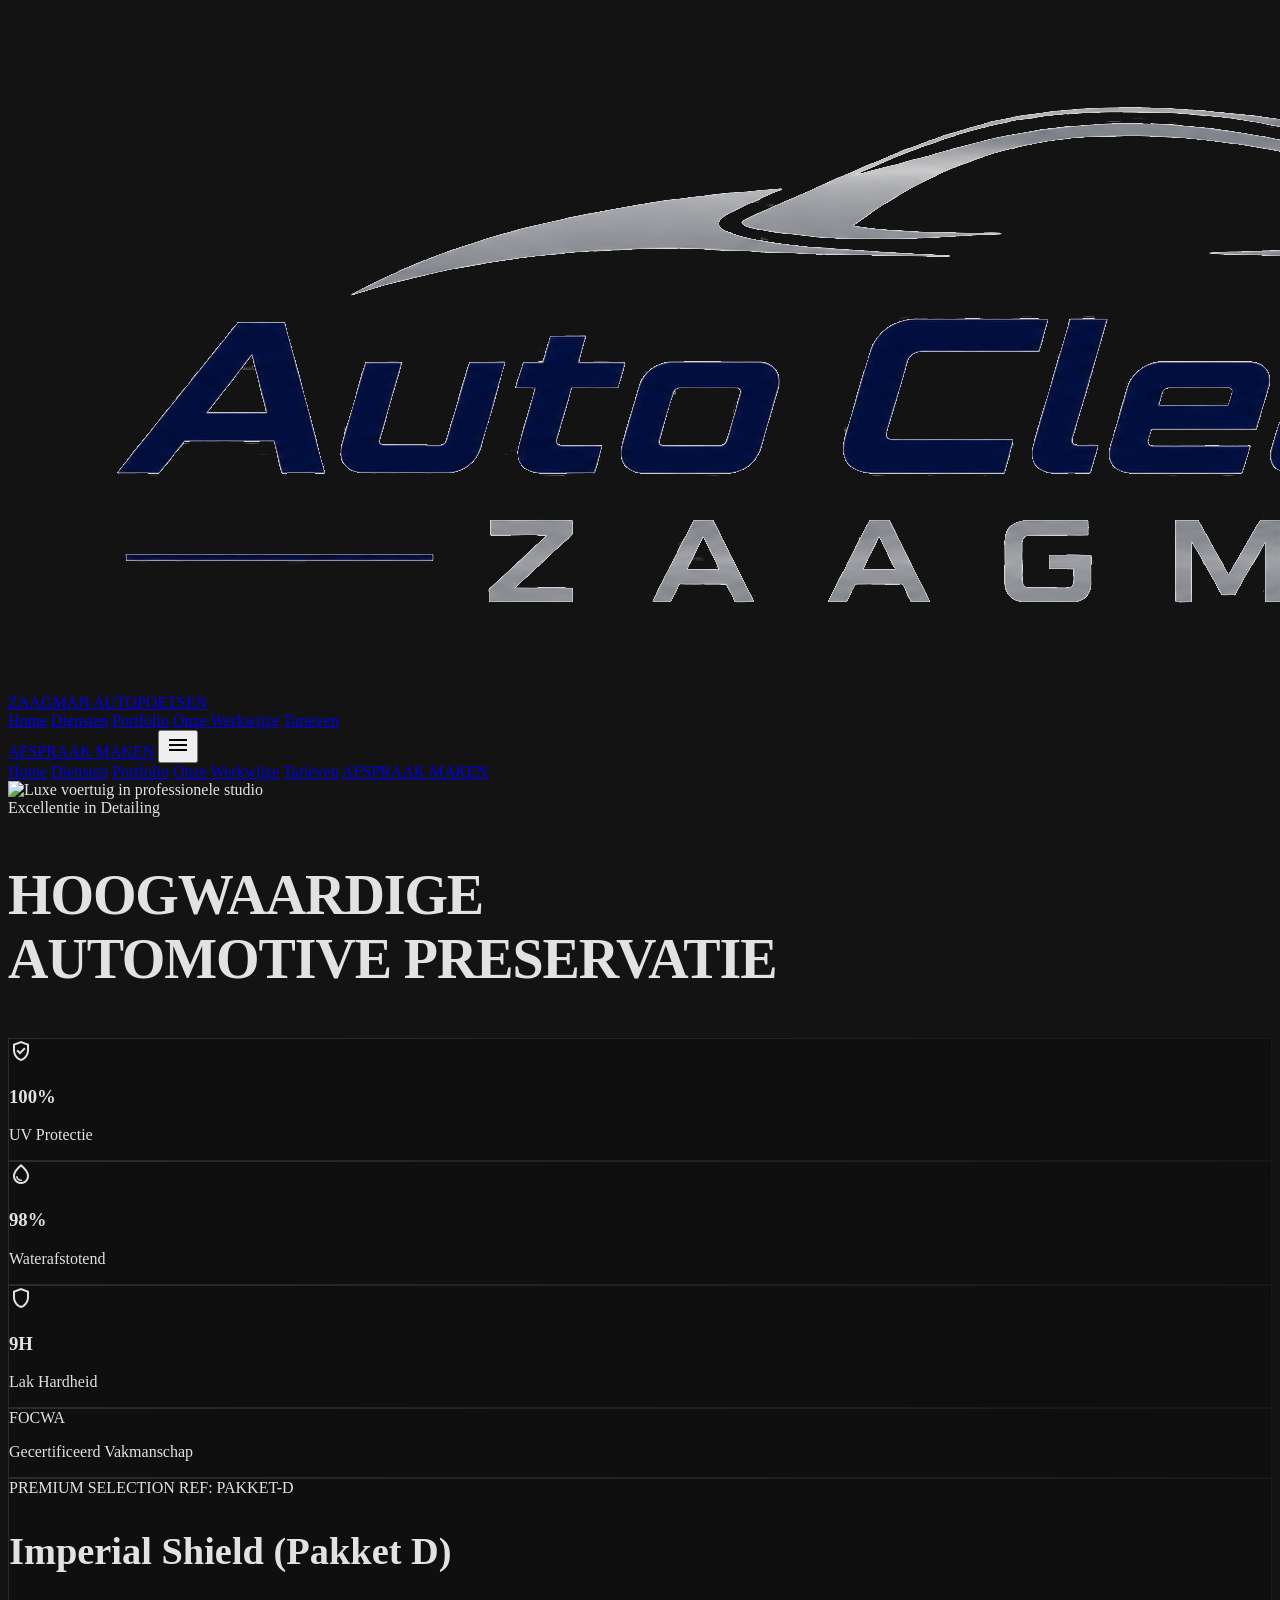
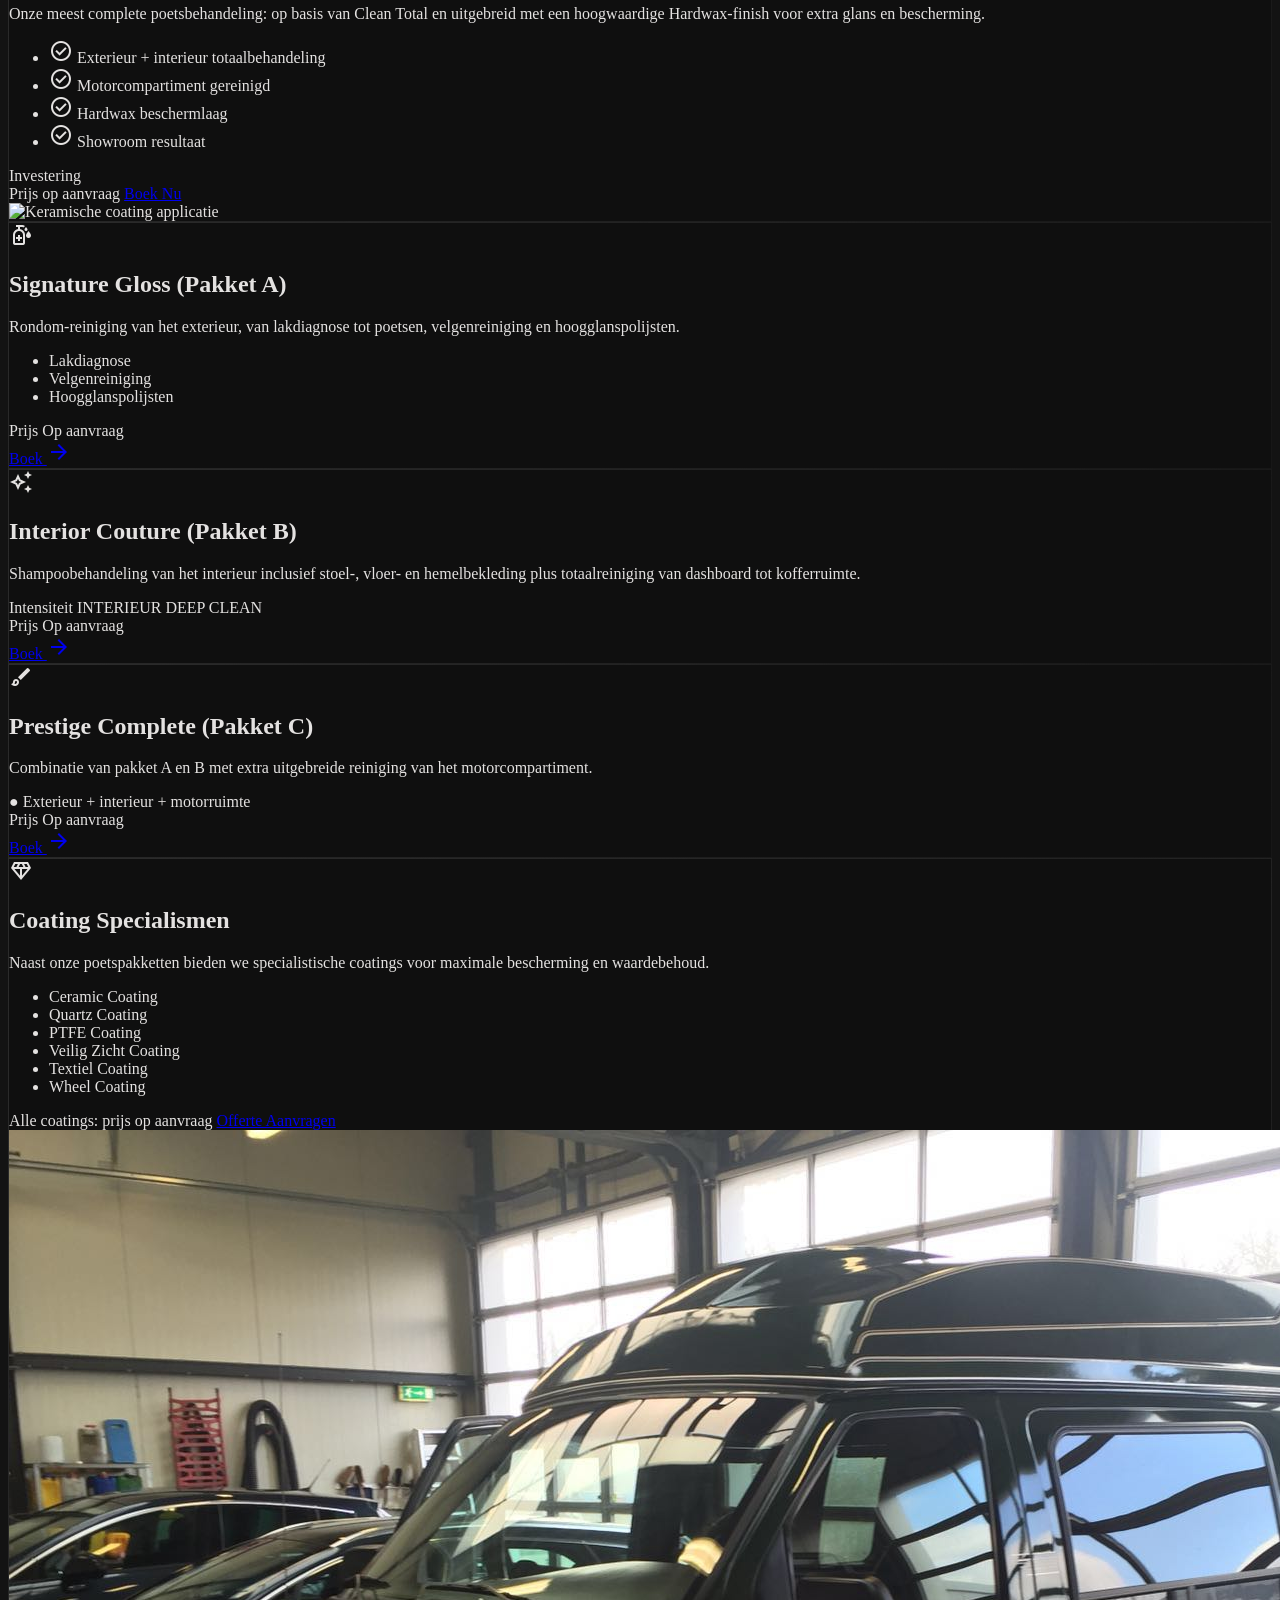
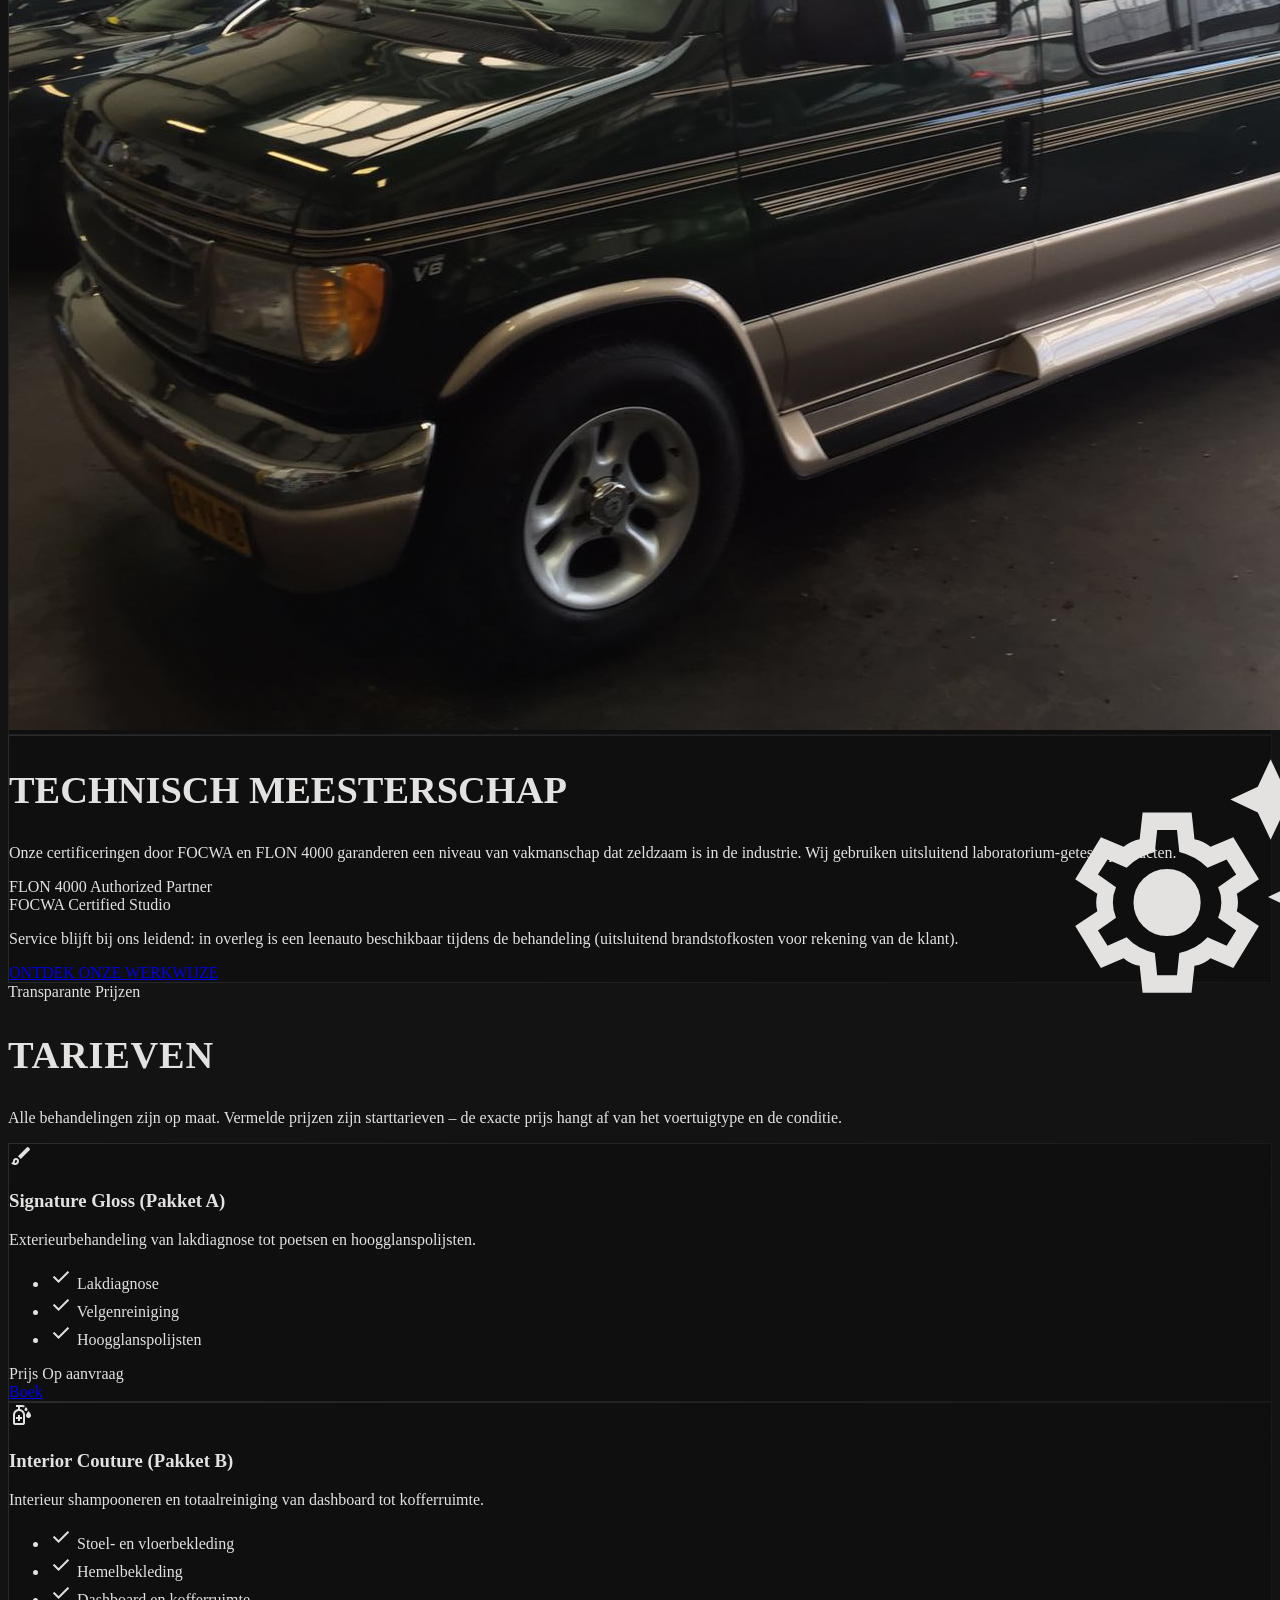
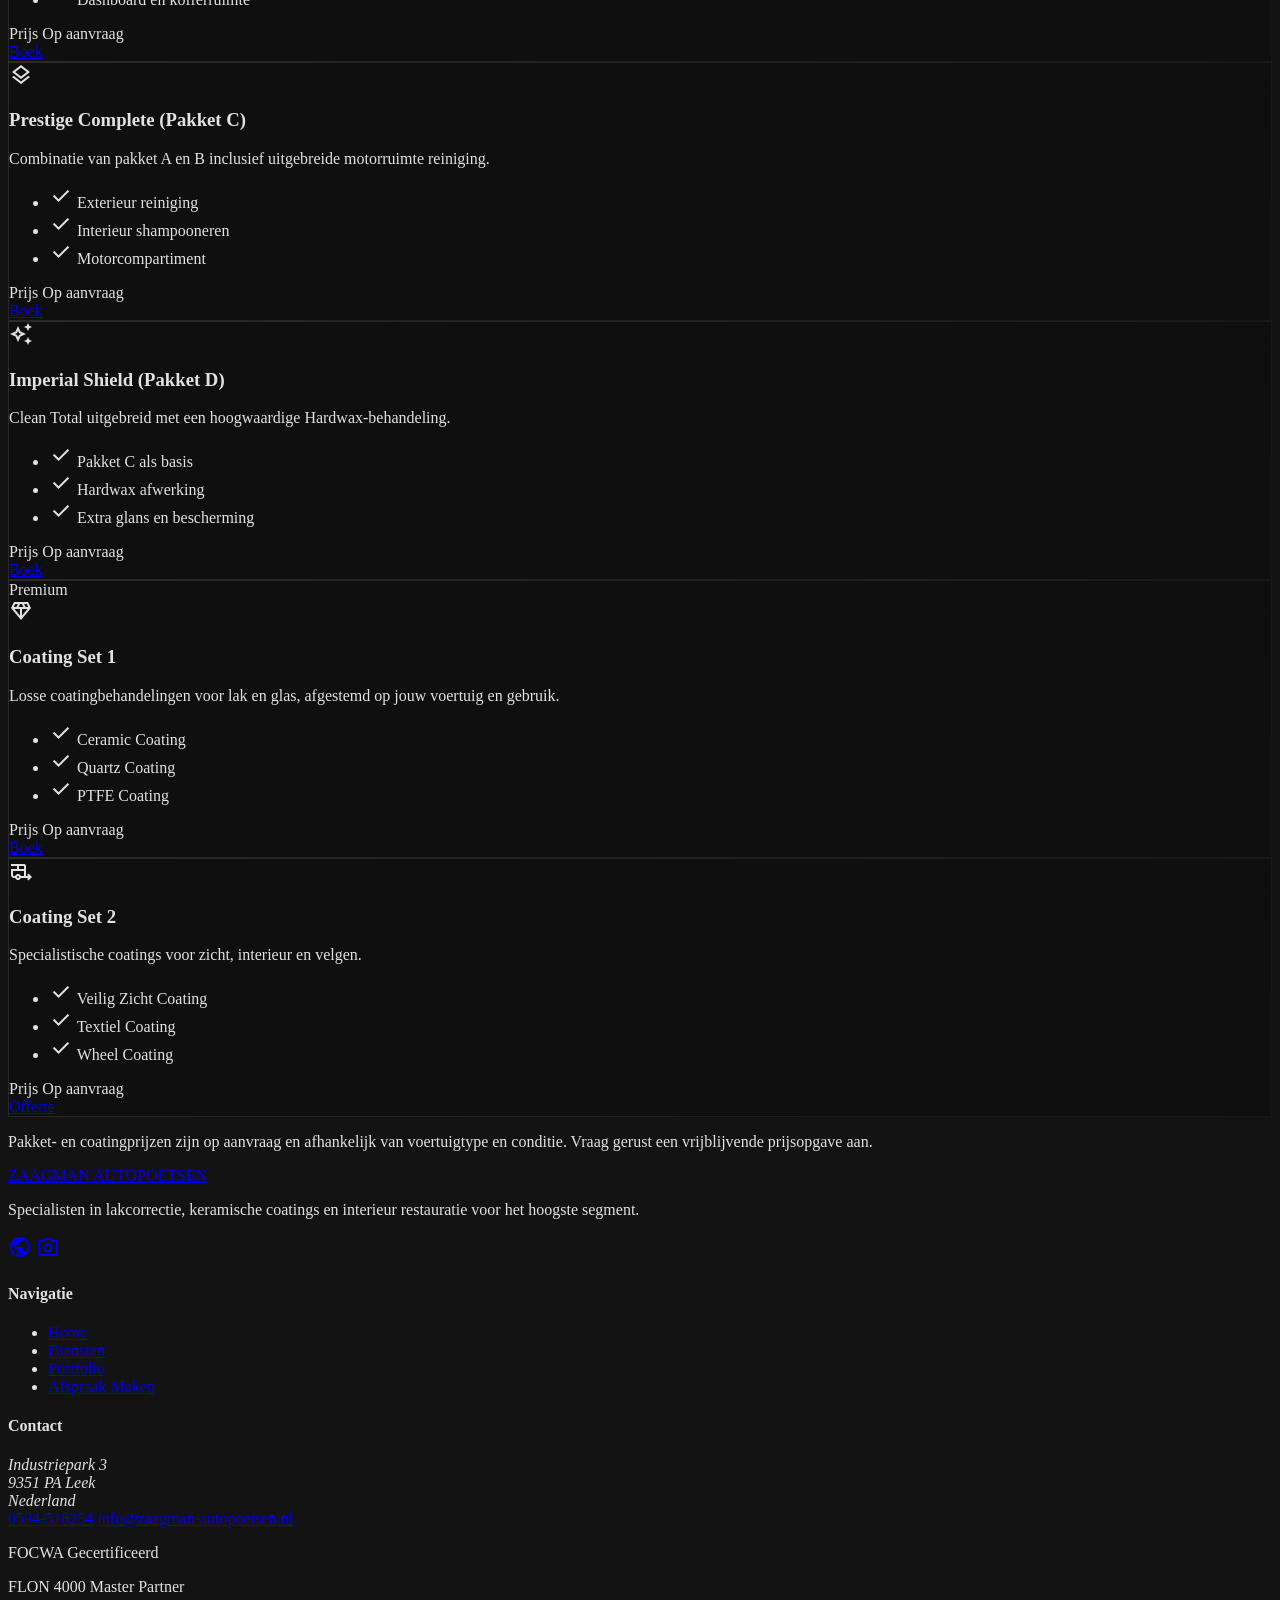
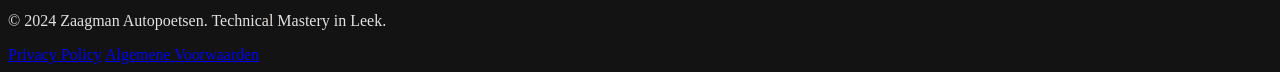
==== diensten.html @ abc05dcb "Initial website build for Zaagman Autopoetsen. Adds the multi-page static site with updated branding" ====
<!DOCTYPE html>
<html class="dark" lang="nl">
<head>
  <meta charset="utf-8">
  <meta name="viewport" content="width=device-width, initial-scale=1.0">
  <title>Diensten | Zaagman Autopoetsen</title>
  <meta name="description" content="Keramische coatings, dieptereiniging, spotrepair en meer. Professionele autoverzorging door Zaagman Autopoetsen in Leek – FOCWA gecertificeerd.">
  <script src="https://cdn.tailwindcss.com?plugins=forms,container-queries"></script>
  <link href="https://fonts.googleapis.com/css2?family=Inter:wght@400;500;600&family=Space+Grotesk:wght@400;500;600;700;900&display=swap" rel="stylesheet">
  <link href="https://fonts.googleapis.com/css2?family=Material+Symbols+Outlined:wght,FILL@100..700,0..1&display=swap" rel="stylesheet">
  <script>
    tailwind.config = {
      darkMode: 'class',
      theme: {
        extend: {
          colors: {
            'surface': '#131313', 'surface-container': '#1f2020', 'surface-container-low': '#1b1c1c',
            'surface-container-high': '#2a2a2a', 'surface-container-highest': '#353535',
            'surface-container-lowest': '#0e0e0e', 'on-surface': '#e4e2e1',
            'on-surface-variant': '#c1c6d7', 'primary': '#adc7ff', 'on-primary': '#002e68',
            'primary-container': '#4a8eff', 'on-primary-container': '#00285b',
            'secondary-container': '#4a4949', 'background': '#131313', 'on-background': '#e4e2e1',
          },
          spacing: { 'section-gap': '128px', 'gutter': '32px', 'margin-edge': '64px', 'container-max': '1440px' },
          borderRadius: { 'DEFAULT': '0.125rem', 'lg': '0.25rem', 'xl': '0.5rem', 'full': '0.75rem' },
        },
      },
    };
  </script>
  <style>
    body { background-color: #131313; color: #e4e2e1; overflow-x: hidden; }
    .glass-card {
      background: rgba(14,14,14,0.6); backdrop-filter: blur(20px);
      border: 1px solid transparent;
      border-image: linear-gradient(135deg, rgba(255,255,255,0.12) 0%, rgba(255,255,255,0.03) 100%) 1;
    }
    .glass-card:hover { background: rgba(20,20,20,0.75); box-shadow: 0 0 25px rgba(173,199,255,0.08); transition: all 0.3s; }
    .reveal { opacity: 0; transform: translateY(28px); transition: opacity 0.7s ease, transform 0.7s ease; }
    .reveal.visible { opacity: 1; transform: translateY(0); }
    .reveal.d1 { transition-delay: 0.12s; } .reveal.d2 { transition-delay: 0.24s; }
    .btn { transition: all 0.25s cubic-bezier(0.4,0,0.2,1); display: inline-block; }
    .btn:hover { transform: scale(1.04); } .btn:active { transform: scale(0.97); }
    .site-nav { transition: background 0.3s ease; }
    .site-nav.scrolled { background: rgba(5,5,5,0.85) !important; }
  </style>
</head>
<body class="font-['Inter']">

<!-- NAVIGATION -->
<nav class="site-nav fixed top-0 w-full z-50 bg-zinc-950/60 backdrop-blur-lg border-b border-white/10">
  <div class="flex justify-between items-center h-20 px-6 md:px-16 w-full max-w-[1440px] mx-auto">
    <a href="index.html" class="flex items-center gap-3">
      <img src="images/zaagman_logo_transparant_schoon.png" alt="Zaagman Autopoetsen" class="h-14 md:h-16 w-auto">
      <span class="font-['Space_Grotesk'] font-black text-base tracking-tighter text-zinc-100 hidden lg:block">ZAAGMAN AUTOPOETSEN</span>
    </a>
    <div class="hidden md:flex gap-8 items-center">
      <a href="index.html" class="font-['Space_Grotesk'] uppercase tracking-widest text-sm font-medium text-zinc-400 hover:text-zinc-100 transition-colors">Home</a>
      <a href="diensten.html" class="font-['Space_Grotesk'] uppercase tracking-widest text-sm font-bold text-blue-400 border-b-2 border-blue-400 pb-1">Diensten</a>
      <a href="portfolio.html" class="font-['Space_Grotesk'] uppercase tracking-widest text-sm font-medium text-zinc-400 hover:text-zinc-100 transition-colors">Portfolio</a>
      <a href="index.html#werkwijze" class="font-['Space_Grotesk'] uppercase tracking-widest text-sm font-medium text-zinc-400 hover:text-zinc-100 transition-colors">Onze Werkwijze</a>
      <a href="#tarieven" class="font-['Space_Grotesk'] uppercase tracking-widest text-sm font-medium text-zinc-400 hover:text-zinc-100 transition-colors">Tarieven</a>
    </div>
    <div class="flex items-center gap-3">
      <a href="reserveren.html" class="hidden md:inline-block bg-primary text-on-primary px-6 py-2.5 font-['Space_Grotesk'] text-xs uppercase tracking-widest btn">AFSPRAAK MAKEN</a>
      <button id="mobile-menu-btn" class="md:hidden text-zinc-100 p-2" aria-label="Menu">
        <span class="material-symbols-outlined text-2xl">menu</span>
      </button>
    </div>
  </div>
  <div id="mobile-menu" class="hidden md:hidden bg-zinc-950 border-t border-white/10">
    <div class="flex flex-col px-8 py-8 gap-5">
      <a href="index.html" class="font-['Space_Grotesk'] uppercase tracking-widest text-sm text-zinc-400">Home</a>
      <a href="diensten.html" class="font-['Space_Grotesk'] uppercase tracking-widest text-sm font-bold text-blue-400">Diensten</a>
      <a href="portfolio.html" class="font-['Space_Grotesk'] uppercase tracking-widest text-sm text-zinc-400">Portfolio</a>
      <a href="index.html#werkwijze" class="font-['Space_Grotesk'] uppercase tracking-widest text-sm text-zinc-400">Onze Werkwijze</a>
      <a href="#tarieven" class="font-['Space_Grotesk'] uppercase tracking-widest text-sm text-zinc-400">Tarieven</a>
      <a href="reserveren.html" class="bg-primary text-on-primary py-3 font-['Space_Grotesk'] text-xs uppercase tracking-widest text-center mt-2">AFSPRAAK MAKEN</a>
    </div>
  </div>
</nav>

<main class="pt-28">

  <!-- HERO BANNER -->
  <section class="max-w-[1440px] mx-auto px-6 md:px-margin-edge mb-section-gap">
    <div class="relative h-[520px] w-full overflow-hidden rounded-lg reveal">
      <img src="https://lh3.googleusercontent.com/aida-public/[base64]"
           alt="Luxe voertuig in professionele studio" class="w-full h-full object-cover brightness-50">
      <div class="absolute inset-0 flex flex-col justify-end p-10 md:p-16 bg-gradient-to-t from-surface to-transparent">
        <span class="font-['Space_Grotesk'] text-primary text-xs uppercase tracking-widest mb-4 block">Excellentie in Detailing</span>
        <h1 class="font-['Space_Grotesk'] font-black text-white uppercase" style="font-size:clamp(2rem,5vw,3.5rem);letter-spacing:-0.02em;">HOOGWAARDIGE<br>AUTOMOTIVE PRESERVATIE</h1>
      </div>
    </div>
  </section>

  <!-- METRICS -->
  <section class="max-w-[1440px] mx-auto px-6 md:px-margin-edge mb-section-gap">
    <div class="grid grid-cols-2 md:grid-cols-4 gap-6">
      <div class="glass-card p-8 rounded-lg flex flex-col items-center text-center reveal">
        <span class="material-symbols-outlined text-primary text-4xl mb-4">verified_user</span>
        <h3 class="font-['Space_Grotesk'] font-black text-3xl text-primary mb-1">100%</h3>
        <p class="font-['Inter'] text-sm text-on-surface-variant">UV Protectie</p>
      </div>
      <div class="glass-card p-8 rounded-lg flex flex-col items-center text-center reveal d1">
        <span class="material-symbols-outlined text-primary text-4xl mb-4">water_drop</span>
        <h3 class="font-['Space_Grotesk'] font-black text-3xl text-primary mb-1">98%</h3>
        <p class="font-['Inter'] text-sm text-on-surface-variant">Waterafstotend</p>
      </div>
      <div class="glass-card p-8 rounded-lg flex flex-col items-center text-center reveal d1">
        <span class="material-symbols-outlined text-primary text-4xl mb-4">shield</span>
        <h3 class="font-['Space_Grotesk'] font-black text-3xl text-primary mb-1">9H</h3>
        <p class="font-['Inter'] text-sm text-on-surface-variant">Lak Hardheid</p>
      </div>
      <div class="glass-card p-8 rounded-lg flex flex-col items-center text-center reveal d2">
        <div class="text-3xl font-['Space_Grotesk'] font-black text-zinc-100 mb-4">FOCWA</div>
        <p class="font-['Inter'] text-sm text-on-surface-variant">Gecertificeerd Vakmanschap</p>
      </div>
    </div>
  </section>

  <!-- SERVICES GRID -->
  <section class="max-w-[1440px] mx-auto px-6 md:px-margin-edge space-y-6 mb-section-gap">
    <!-- Pakket D (featured) -->
    <div class="glass-card rounded-lg p-8 md:p-12 hover:shadow-[0_0_25px_rgba(173,199,255,0.1)] transition-all duration-500 reveal">
      <div class="flex flex-col lg:flex-row justify-between gap-10">
        <div class="flex-1">
          <div class="flex items-center gap-4 mb-6 flex-wrap">
            <span class="font-['Space_Grotesk'] text-xs bg-primary/20 text-primary px-3 py-1 rounded">PREMIUM SELECTION</span>
            <span class="font-['Space_Grotesk'] text-xs text-zinc-500">REF: PAKKET-D</span>
          </div>
          <h2 class="font-['Space_Grotesk'] font-black text-white mb-4" style="font-size:clamp(1.8rem,3vw,3rem);">Imperial Shield (Pakket D)</h2>
          <p class="font-['Inter'] text-lg text-on-surface-variant mb-8 max-w-lg leading-relaxed">Onze meest complete poetsbehandeling: op basis van Clean Total en uitgebreid met een hoogwaardige Hardwax-finish voor extra glans en bescherming.</p>
          <ul class="space-y-3 mb-10">
            <li class="flex items-center gap-3 font-['Inter']"><span class="material-symbols-outlined text-primary text-lg">check_circle</span> Exterieur + interieur totaalbehandeling</li>
            <li class="flex items-center gap-3 font-['Inter']"><span class="material-symbols-outlined text-primary text-lg">check_circle</span> Motorcompartiment gereinigd</li>
            <li class="flex items-center gap-3 font-['Inter']"><span class="material-symbols-outlined text-primary text-lg">check_circle</span> Hardwax beschermlaag</li>
            <li class="flex items-center gap-3 font-['Inter']"><span class="material-symbols-outlined text-primary text-lg">check_circle</span> Showroom resultaat</li>
          </ul>
          <div>
            <span class="font-['Space_Grotesk'] text-xs text-zinc-500 block mb-1 uppercase tracking-widest">Investering</span>
            <div class="flex items-center gap-6">
              <span class="font-['Space_Grotesk'] font-black text-3xl text-white">Prijs op aanvraag</span>
              <a href="reserveren.html" class="bg-primary text-on-primary px-8 py-3 font-['Space_Grotesk'] text-xs uppercase tracking-widest btn">Boek Nu</a>
            </div>
          </div>
        </div>
        <div class="lg:w-1/3 h-64 lg:h-auto rounded-lg overflow-hidden border border-white/10">
          <img src="https://lh3.googleusercontent.com/aida-public/[base64]"
               alt="Keramische coating applicatie" class="w-full h-full object-cover">
        </div>
      </div>
    </div>

    <div class="grid grid-cols-1 lg:grid-cols-12 gap-6">
      <!-- Dieptereiniging -->
      <div class="lg:col-span-4 glass-card rounded-lg p-10 hover:shadow-[0_0_25px_rgba(173,199,255,0.08)] transition-all duration-500 flex flex-col justify-between reveal">
        <div>
          <span class="material-symbols-outlined text-primary text-4xl mb-6 block">sanitizer</span>
          <h2 class="font-['Space_Grotesk'] font-black text-white text-2xl mb-4">Signature Gloss (Pakket A)</h2>
          <p class="font-['Inter'] text-on-surface-variant mb-6 leading-relaxed">Rondom-reiniging van het exterieur, van lakdiagnose tot poetsen, velgenreiniging en hoogglanspolijsten.</p>
          <ul class="space-y-3 mb-8">
            <li class="flex items-center gap-2 font-['Inter'] text-sm"><span class="w-1.5 h-1.5 bg-primary rounded-full shrink-0"></span> Lakdiagnose</li>
            <li class="flex items-center gap-2 font-['Inter'] text-sm"><span class="w-1.5 h-1.5 bg-primary rounded-full shrink-0"></span> Velgenreiniging</li>
            <li class="flex items-center gap-2 font-['Inter'] text-sm"><span class="w-1.5 h-1.5 bg-primary rounded-full shrink-0"></span> Hoogglanspolijsten</li>
          </ul>
        </div>
        <div class="border-t border-white/10 pt-6 flex items-end justify-between">
          <div>
            <span class="font-['Space_Grotesk'] text-xs text-zinc-500 block mb-1 uppercase tracking-widest">Prijs</span>
            <span class="font-['Space_Grotesk'] font-black text-2xl text-white">Op aanvraag</span>
          </div>
          <a href="reserveren.html" class="text-primary font-['Space_Grotesk'] text-xs uppercase tracking-widest flex items-center gap-1 hover:underline">Boek <span class="material-symbols-outlined text-sm">arrow_forward</span></a>
        </div>
      </div>
      <!-- Showroom Detail -->
      <div class="lg:col-span-4 glass-card rounded-lg p-10 hover:shadow-[0_0_25px_rgba(173,199,255,0.08)] transition-all duration-500 flex flex-col justify-between reveal d1">
        <div>
          <span class="material-symbols-outlined text-primary text-4xl mb-6 block">auto_awesome</span>
          <h2 class="font-['Space_Grotesk'] font-black text-white text-2xl mb-4">Interior Couture (Pakket B)</h2>
          <p class="font-['Inter'] text-on-surface-variant mb-6 leading-relaxed">Shampoobehandeling van het interieur inclusief stoel-, vloer- en hemelbekleding plus totaalreiniging van dashboard tot kofferruimte.</p>
          <div class="space-y-2 mb-8">
            <div class="flex justify-between text-xs font-['Space_Grotesk']">
              <span class="text-zinc-500 uppercase tracking-widest">Intensiteit</span>
              <span class="text-primary">INTERIEUR DEEP CLEAN</span>
            </div>
            <div class="h-1 bg-surface-container rounded-full overflow-hidden">
              <div class="h-full bg-primary w-4/5 shadow-[0_0_8px_rgba(173,199,255,0.6)]"></div>
            </div>
          </div>
        </div>
        <div class="border-t border-white/10 pt-6 flex items-end justify-between">
          <div>
            <span class="font-['Space_Grotesk'] text-xs text-zinc-500 block mb-1 uppercase tracking-widest">Prijs</span>
            <span class="font-['Space_Grotesk'] font-black text-2xl text-white">Op aanvraag</span>
          </div>
          <a href="reserveren.html" class="text-primary font-['Space_Grotesk'] text-xs uppercase tracking-widest flex items-center gap-1 hover:underline">Boek <span class="material-symbols-outlined text-sm">arrow_forward</span></a>
        </div>
      </div>
      <!-- Spotrepair -->
      <div class="lg:col-span-4 glass-card rounded-lg p-10 hover:shadow-[0_0_25px_rgba(173,199,255,0.08)] transition-all duration-500 flex flex-col justify-between reveal d2">
        <div>
          <span class="material-symbols-outlined text-primary text-4xl mb-6 block">brush</span>
          <h2 class="font-['Space_Grotesk'] font-black text-white text-2xl mb-4">Prestige Complete (Pakket C)</h2>
          <p class="font-['Inter'] text-on-surface-variant mb-6 leading-relaxed">Combinatie van pakket A en B met extra uitgebreide reiniging van het motorcompartiment.</p>
          <div class="flex items-center gap-2 mb-8">
            <span class="text-primary font-bold">●</span>
            <span class="font-['Inter'] text-sm italic text-zinc-400">Exterieur + interieur + motorruimte</span>
          </div>
        </div>
        <div class="border-t border-white/10 pt-6 flex items-end justify-between">
          <div>
            <span class="font-['Space_Grotesk'] text-xs text-zinc-500 block mb-1 uppercase tracking-widest">Prijs</span>
            <span class="font-['Space_Grotesk'] font-black text-2xl text-white">Op aanvraag</span>
          </div>
          <a href="reserveren.html" class="text-primary font-['Space_Grotesk'] text-xs uppercase tracking-widest flex items-center gap-1 hover:underline">Boek <span class="material-symbols-outlined text-sm">arrow_forward</span></a>
        </div>
      </div>
    </div>

    <!-- Coating specialismen -->
    <div class="glass-card rounded-lg p-10 hover:shadow-[0_0_25px_rgba(173,199,255,0.08)] transition-all duration-500 reveal">
      <div class="flex flex-col md:flex-row gap-10 items-center">
        <div class="flex-1">
          <span class="material-symbols-outlined text-primary text-4xl mb-6 block">diamond</span>
          <h2 class="font-['Space_Grotesk'] font-black text-white text-2xl mb-4">Coating Specialismen</h2>
          <p class="font-['Inter'] text-on-surface-variant mb-6 max-w-lg leading-relaxed">Naast onze poetspakketten bieden we specialistische coatings voor maximale bescherming en waardebehoud.</p>
          <ul class="grid grid-cols-1 sm:grid-cols-2 gap-y-2 gap-x-8 mb-6 text-sm text-zinc-300">
            <li>Ceramic Coating</li>
            <li>Quartz Coating</li>
            <li>PTFE Coating</li>
            <li>Veilig Zicht Coating</li>
            <li>Textiel Coating</li>
            <li>Wheel Coating</li>
          </ul>
          <div class="flex items-center gap-6 flex-wrap">
            <span class="font-['Space_Grotesk'] font-black text-xl text-white">Alle coatings: prijs op aanvraag</span>
            <a href="reserveren.html" class="bg-primary/20 text-primary px-6 py-2.5 font-['Space_Grotesk'] text-xs uppercase tracking-widest hover:bg-primary hover:text-on-primary transition-all btn">Offerte Aanvragen</a>
          </div>
        </div>
        <div class="md:w-1/3 h-48 rounded-lg overflow-hidden border border-white/10">
          <img src="images/portfolio/caravan-01.jpg"
               alt="Caravan in professionele hal" class="w-full h-full object-cover grayscale hover:grayscale-0 transition-all duration-500">
        </div>
      </div>
    </div>
  </section>

  <!-- TECHNICAL MASTERY BANNER -->
  <section class="max-w-[1440px] mx-auto px-6 md:px-margin-edge mb-section-gap reveal">
    <div class="glass-card rounded-lg p-12 md:p-16 relative overflow-hidden">
      <div class="absolute right-0 top-0 w-1/2 h-full opacity-[0.04] pointer-events-none select-none overflow-hidden">
        <span class="material-symbols-outlined text-white" style="font-size:280px;position:absolute;top:0;right:-60px;">settings_suggest</span>
      </div>
      <div class="relative z-10 grid grid-cols-1 md:grid-cols-2 gap-12 items-center">
        <div>
          <h2 class="font-['Space_Grotesk'] font-black text-white mb-6" style="font-size:clamp(1.8rem,3vw,2.8rem);">TECHNISCH MEESTERSCHAP</h2>
          <p class="font-['Inter'] text-lg text-on-surface-variant mb-8 leading-relaxed">Onze certificeringen door FOCWA en FLON 4000 garanderen een niveau van vakmanschap dat zeldzaam is in de industrie. Wij gebruiken uitsluitend laboratorium-geteste producten.</p>
          <div class="flex gap-10">
            <div>
              <span class="font-['Space_Grotesk'] font-black text-white text-xl">FLON 4000</span>
              <span class="font-['Space_Grotesk'] text-primary text-xs uppercase tracking-widest block mt-1">Authorized Partner</span>
            </div>
            <div>
              <span class="font-['Space_Grotesk'] font-black text-white text-xl">FOCWA</span>
              <span class="font-['Space_Grotesk'] text-primary text-xs uppercase tracking-widest block mt-1">Certified Studio</span>
            </div>
          </div>
          <p class="mt-8 text-sm text-on-surface-variant leading-relaxed">Service blijft bij ons leidend: in overleg is een leenauto beschikbaar tijdens de behandeling (uitsluitend brandstofkosten voor rekening van de klant).</p>
        </div>
        <div class="flex md:justify-end">
          <a href="reserveren.html" class="bg-primary text-on-primary font-['Space_Grotesk'] text-xs px-12 py-5 rounded-lg hover:shadow-[0_0_20px_rgba(173,199,255,0.2)] transition-all uppercase tracking-widest btn">ONTDEK ONZE WERKWIJZE</a>
        </div>
      </div>
    </div>
  </section>

  <!-- TARIEVEN -->
  <section id="tarieven" class="bg-surface-container-low py-section-gap px-6 md:px-margin-edge">
    <div class="max-w-[1440px] mx-auto">
      <div class="text-center mb-20 reveal">
        <span class="font-['Space_Grotesk'] text-primary text-xs uppercase tracking-widest mb-4 block">Transparante Prijzen</span>
        <h2 class="font-['Space_Grotesk'] font-black text-white mb-4" style="font-size:clamp(1.8rem,3vw,2.8rem);letter-spacing:0.02em;">TARIEVEN</h2>
        <p class="font-['Inter'] text-on-surface-variant max-w-xl mx-auto">Alle behandelingen zijn op maat. Vermelde prijzen zijn starttarieven – de exacte prijs hangt af van het voertuigtype en de conditie.</p>
      </div>
      <div class="grid grid-cols-1 md:grid-cols-2 lg:grid-cols-3 gap-6">

        <div class="glass-card p-10 rounded-lg flex flex-col justify-between reveal">
          <div>
            <span class="material-symbols-outlined text-primary text-3xl mb-5 block">brush</span>
            <h3 class="font-['Space_Grotesk'] font-bold text-white text-xl mb-3">Signature Gloss (Pakket A)</h3>
            <p class="font-['Inter'] text-sm text-on-surface-variant mb-6 leading-relaxed">Exterieurbehandeling van lakdiagnose tot poetsen en hoogglanspolijsten.</p>
            <ul class="space-y-2">
              <li class="flex items-center gap-2 font-['Inter'] text-sm text-zinc-400"><span class="material-symbols-outlined text-primary text-base">check</span> Lakdiagnose</li>
              <li class="flex items-center gap-2 font-['Inter'] text-sm text-zinc-400"><span class="material-symbols-outlined text-primary text-base">check</span> Velgenreiniging</li>
              <li class="flex items-center gap-2 font-['Inter'] text-sm text-zinc-400"><span class="material-symbols-outlined text-primary text-base">check</span> Hoogglanspolijsten</li>
            </ul>
          </div>
          <div class="border-t border-white/10 pt-6 mt-8 flex items-end justify-between">
            <div>
              <span class="font-['Space_Grotesk'] text-xs text-zinc-500 block mb-1 uppercase tracking-widest">Prijs</span>
              <span class="font-['Space_Grotesk'] font-black text-3xl text-white">Op aanvraag</span>
            </div>
            <a href="reserveren.html" class="bg-primary/20 text-primary px-4 py-2 font-['Space_Grotesk'] text-xs uppercase tracking-widest hover:bg-primary hover:text-on-primary transition-all btn">Boek</a>
          </div>
        </div>

        <div class="glass-card p-10 rounded-lg flex flex-col justify-between reveal d1">
          <div>
            <span class="material-symbols-outlined text-primary text-3xl mb-5 block">sanitizer</span>
            <h3 class="font-['Space_Grotesk'] font-bold text-white text-xl mb-3">Interior Couture (Pakket B)</h3>
            <p class="font-['Inter'] text-sm text-on-surface-variant mb-6 leading-relaxed">Interieur shampooneren en totaalreiniging van dashboard tot kofferruimte.</p>
            <ul class="space-y-2">
              <li class="flex items-center gap-2 font-['Inter'] text-sm text-zinc-400"><span class="material-symbols-outlined text-primary text-base">check</span> Stoel- en vloerbekleding</li>
              <li class="flex items-center gap-2 font-['Inter'] text-sm text-zinc-400"><span class="material-symbols-outlined text-primary text-base">check</span> Hemelbekleding</li>
              <li class="flex items-center gap-2 font-['Inter'] text-sm text-zinc-400"><span class="material-symbols-outlined text-primary text-base">check</span> Dashboard en kofferruimte</li>
            </ul>
          </div>
          <div class="border-t border-white/10 pt-6 mt-8 flex items-end justify-between">
            <div>
              <span class="font-['Space_Grotesk'] text-xs text-zinc-500 block mb-1 uppercase tracking-widest">Prijs</span>
              <span class="font-['Space_Grotesk'] font-black text-3xl text-white">Op aanvraag</span>
            </div>
            <a href="reserveren.html" class="bg-primary/20 text-primary px-4 py-2 font-['Space_Grotesk'] text-xs uppercase tracking-widest hover:bg-primary hover:text-on-primary transition-all btn">Boek</a>
          </div>
        </div>

        <div class="glass-card p-10 rounded-lg flex flex-col justify-between reveal d2">
          <div>
            <span class="material-symbols-outlined text-primary text-3xl mb-5 block">layers</span>
            <h3 class="font-['Space_Grotesk'] font-bold text-white text-xl mb-3">Prestige Complete (Pakket C)</h3>
            <p class="font-['Inter'] text-sm text-on-surface-variant mb-6 leading-relaxed">Combinatie van pakket A en B inclusief uitgebreide motorruimte reiniging.</p>
            <ul class="space-y-2">
              <li class="flex items-center gap-2 font-['Inter'] text-sm text-zinc-400"><span class="material-symbols-outlined text-primary text-base">check</span> Exterieur reiniging</li>
              <li class="flex items-center gap-2 font-['Inter'] text-sm text-zinc-400"><span class="material-symbols-outlined text-primary text-base">check</span> Interieur shampooneren</li>
              <li class="flex items-center gap-2 font-['Inter'] text-sm text-zinc-400"><span class="material-symbols-outlined text-primary text-base">check</span> Motorcompartiment</li>
            </ul>
          </div>
          <div class="border-t border-white/10 pt-6 mt-8 flex items-end justify-between">
            <div>
              <span class="font-['Space_Grotesk'] text-xs text-zinc-500 block mb-1 uppercase tracking-widest">Prijs</span>
              <span class="font-['Space_Grotesk'] font-black text-3xl text-white">Op aanvraag</span>
            </div>
            <a href="reserveren.html" class="bg-primary/20 text-primary px-4 py-2 font-['Space_Grotesk'] text-xs uppercase tracking-widest hover:bg-primary hover:text-on-primary transition-all btn">Boek</a>
          </div>
        </div>

        <div class="glass-card p-10 rounded-lg flex flex-col justify-between reveal">
          <div>
            <span class="material-symbols-outlined text-primary text-3xl mb-5 block">auto_awesome</span>
            <h3 class="font-['Space_Grotesk'] font-bold text-white text-xl mb-3">Imperial Shield (Pakket D)</h3>
            <p class="font-['Inter'] text-sm text-on-surface-variant mb-6 leading-relaxed">Clean Total uitgebreid met een hoogwaardige Hardwax-behandeling.</p>
            <ul class="space-y-2">
              <li class="flex items-center gap-2 font-['Inter'] text-sm text-zinc-400"><span class="material-symbols-outlined text-primary text-base">check</span> Pakket C als basis</li>
              <li class="flex items-center gap-2 font-['Inter'] text-sm text-zinc-400"><span class="material-symbols-outlined text-primary text-base">check</span> Hardwax afwerking</li>
              <li class="flex items-center gap-2 font-['Inter'] text-sm text-zinc-400"><span class="material-symbols-outlined text-primary text-base">check</span> Extra glans en bescherming</li>
            </ul>
          </div>
          <div class="border-t border-white/10 pt-6 mt-8 flex items-end justify-between">
            <div>
              <span class="font-['Space_Grotesk'] text-xs text-zinc-500 block mb-1 uppercase tracking-widest">Prijs</span>
              <span class="font-['Space_Grotesk'] font-black text-3xl text-white">Op aanvraag</span>
            </div>
            <a href="reserveren.html" class="bg-primary/20 text-primary px-4 py-2 font-['Space_Grotesk'] text-xs uppercase tracking-widest hover:bg-primary hover:text-on-primary transition-all btn">Boek</a>
          </div>
        </div>

        <!-- Premium / featured -->
        <div class="glass-card p-10 rounded-lg flex flex-col justify-between reveal d1 relative overflow-hidden border border-primary/25">
          <div class="absolute top-4 right-4 bg-primary text-on-primary font-['Space_Grotesk'] text-[10px] px-3 py-1 uppercase tracking-widest">Premium</div>
          <div>
            <span class="material-symbols-outlined text-primary text-3xl mb-5 block">diamond</span>
            <h3 class="font-['Space_Grotesk'] font-bold text-white text-xl mb-3">Coating Set 1</h3>
            <p class="font-['Inter'] text-sm text-on-surface-variant mb-6 leading-relaxed">Losse coatingbehandelingen voor lak en glas, afgestemd op jouw voertuig en gebruik.</p>
            <ul class="space-y-2">
              <li class="flex items-center gap-2 font-['Inter'] text-sm text-zinc-400"><span class="material-symbols-outlined text-primary text-base">check</span> Ceramic Coating</li>
              <li class="flex items-center gap-2 font-['Inter'] text-sm text-zinc-400"><span class="material-symbols-outlined text-primary text-base">check</span> Quartz Coating</li>
              <li class="flex items-center gap-2 font-['Inter'] text-sm text-zinc-400"><span class="material-symbols-outlined text-primary text-base">check</span> PTFE Coating</li>
            </ul>
          </div>
          <div class="border-t border-white/10 pt-6 mt-8 flex items-end justify-between">
            <div>
              <span class="font-['Space_Grotesk'] text-xs text-zinc-500 block mb-1 uppercase tracking-widest">Prijs</span>
              <span class="font-['Space_Grotesk'] font-black text-3xl text-white">Op aanvraag</span>
            </div>
            <a href="reserveren.html" class="bg-primary text-on-primary px-4 py-2 font-['Space_Grotesk'] text-xs uppercase tracking-widest hover:opacity-90 btn">Boek</a>
          </div>
        </div>

        <div class="glass-card p-10 rounded-lg flex flex-col justify-between reveal d2">
          <div>
            <span class="material-symbols-outlined text-primary text-3xl mb-5 block">rv_hookup</span>
            <h3 class="font-['Space_Grotesk'] font-bold text-white text-xl mb-3">Coating Set 2</h3>
            <p class="font-['Inter'] text-sm text-on-surface-variant mb-6 leading-relaxed">Specialistische coatings voor zicht, interieur en velgen.</p>
            <ul class="space-y-2">
              <li class="flex items-center gap-2 font-['Inter'] text-sm text-zinc-400"><span class="material-symbols-outlined text-primary text-base">check</span> Veilig Zicht Coating</li>
              <li class="flex items-center gap-2 font-['Inter'] text-sm text-zinc-400"><span class="material-symbols-outlined text-primary text-base">check</span> Textiel Coating</li>
              <li class="flex items-center gap-2 font-['Inter'] text-sm text-zinc-400"><span class="material-symbols-outlined text-primary text-base">check</span> Wheel Coating</li>
            </ul>
          </div>
          <div class="border-t border-white/10 pt-6 mt-8 flex items-end justify-between">
            <div>
              <span class="font-['Space_Grotesk'] text-xs text-zinc-500 block mb-1 uppercase tracking-widest">Prijs</span>
              <span class="font-['Space_Grotesk'] font-black text-xl text-white">Op aanvraag</span>
            </div>
            <a href="reserveren.html" class="bg-primary/20 text-primary px-4 py-2 font-['Space_Grotesk'] text-xs uppercase tracking-widest hover:bg-primary hover:text-on-primary transition-all btn">Offerte</a>
          </div>
        </div>

      </div>
      <p class="text-center font-['Space_Grotesk'] text-xs text-zinc-500 mt-10">Pakket- en coatingprijzen zijn op aanvraag en afhankelijk van voertuigtype en conditie. Vraag gerust een vrijblijvende prijsopgave aan.</p>
    </div>
  </section>

</main>

<!-- FOOTER -->
<footer class="bg-zinc-950 border-t border-white/5 py-16 mt-16">
  <div class="max-w-7xl mx-auto px-8 grid grid-cols-1 md:grid-cols-4 gap-12">
    <div class="md:col-span-2">
      <a href="index.html" class="font-['Space_Grotesk'] font-black text-zinc-100 text-lg mb-6 block">ZAAGMAN AUTOPOETSEN</a>
      <p class="font-['Space_Grotesk'] text-xs text-zinc-500 mb-8 max-w-xs leading-relaxed">Specialisten in lakcorrectie, keramische coatings en interieur restauratie voor het hoogste segment.</p>
      <div class="flex gap-3">
        <a href="index.html" aria-label="Website" class="w-10 h-10 rounded-full border border-white/10 flex items-center justify-center hover:text-blue-400 transition-colors"><span class="material-symbols-outlined text-base">public</span></a>
        <a href="portfolio.html" aria-label="Instagram" class="w-10 h-10 rounded-full border border-white/10 flex items-center justify-center hover:text-blue-400 transition-colors"><span class="material-symbols-outlined text-base">photo_camera</span></a>
      </div>
    </div>
    <div>
      <h4 class="font-['Space_Grotesk'] text-xs font-bold text-zinc-300 uppercase tracking-widest mb-6">Navigatie</h4>
      <ul class="space-y-3">
        <li><a href="index.html" class="font-['Space_Grotesk'] text-xs text-zinc-500 hover:text-zinc-300 transition-colors">Home</a></li>
        <li><a href="diensten.html" class="font-['Space_Grotesk'] text-xs text-zinc-500 hover:text-zinc-300 transition-colors">Diensten</a></li>
        <li><a href="portfolio.html" class="font-['Space_Grotesk'] text-xs text-zinc-500 hover:text-zinc-300 transition-colors">Portfolio</a></li>
        <li><a href="reserveren.html" class="font-['Space_Grotesk'] text-xs text-zinc-500 hover:text-zinc-300 transition-colors">Afspraak Maken</a></li>
      </ul>
    </div>
    <div>
      <h4 class="font-['Space_Grotesk'] text-xs font-bold text-zinc-300 uppercase tracking-widest mb-6">Contact</h4>
      <address class="font-['Space_Grotesk'] text-xs text-zinc-500 not-italic leading-relaxed mb-4">Industriepark 3<br>9351 PA Leek<br>Nederland</address>
      <div class="space-y-2 mb-4">
        <a href="tel:+31594518254" class="font-['Space_Grotesk'] text-xs text-zinc-500 hover:text-zinc-300 transition-colors block">0594-518254</a>
        <a href="mailto:info@zaagman-autopoetsen.nl" class="font-['Space_Grotesk'] text-xs text-zinc-500 hover:text-zinc-300 transition-colors block">info@zaagman-autopoetsen.nl</a>
      </div>
      <div class="space-y-1 mt-4 pt-4 border-t border-white/5">
        <p class="font-['Space_Grotesk'] text-xs text-zinc-600">FOCWA Gecertificeerd</p>
        <p class="font-['Space_Grotesk'] text-xs text-zinc-600">FLON 4000 Master Partner</p>
      </div>
    </div>
  </div>
  <div class="max-w-7xl mx-auto px-8 mt-12 pt-8 border-t border-white/5 flex flex-col md:flex-row justify-between items-center gap-4">
    <p class="font-['Space_Grotesk'] text-xs text-zinc-500">© 2024 Zaagman Autopoetsen. Technical Mastery in Leek.</p>
    <div class="flex gap-8">
      <a href="mailto:info@zaagman-autopoetsen.nl?subject=Privacy%20Policy" class="font-['Space_Grotesk'] text-xs text-zinc-500 hover:text-blue-400 transition-colors">Privacy Policy</a>
      <a href="mailto:info@zaagman-autopoetsen.nl?subject=Algemene%20Voorwaarden" class="font-['Space_Grotesk'] text-xs text-zinc-500 hover:text-blue-400 transition-colors">Algemene Voorwaarden</a>
    </div>
  </div>
</footer>

<script src="js/main.js"></script>
</body>
</html>
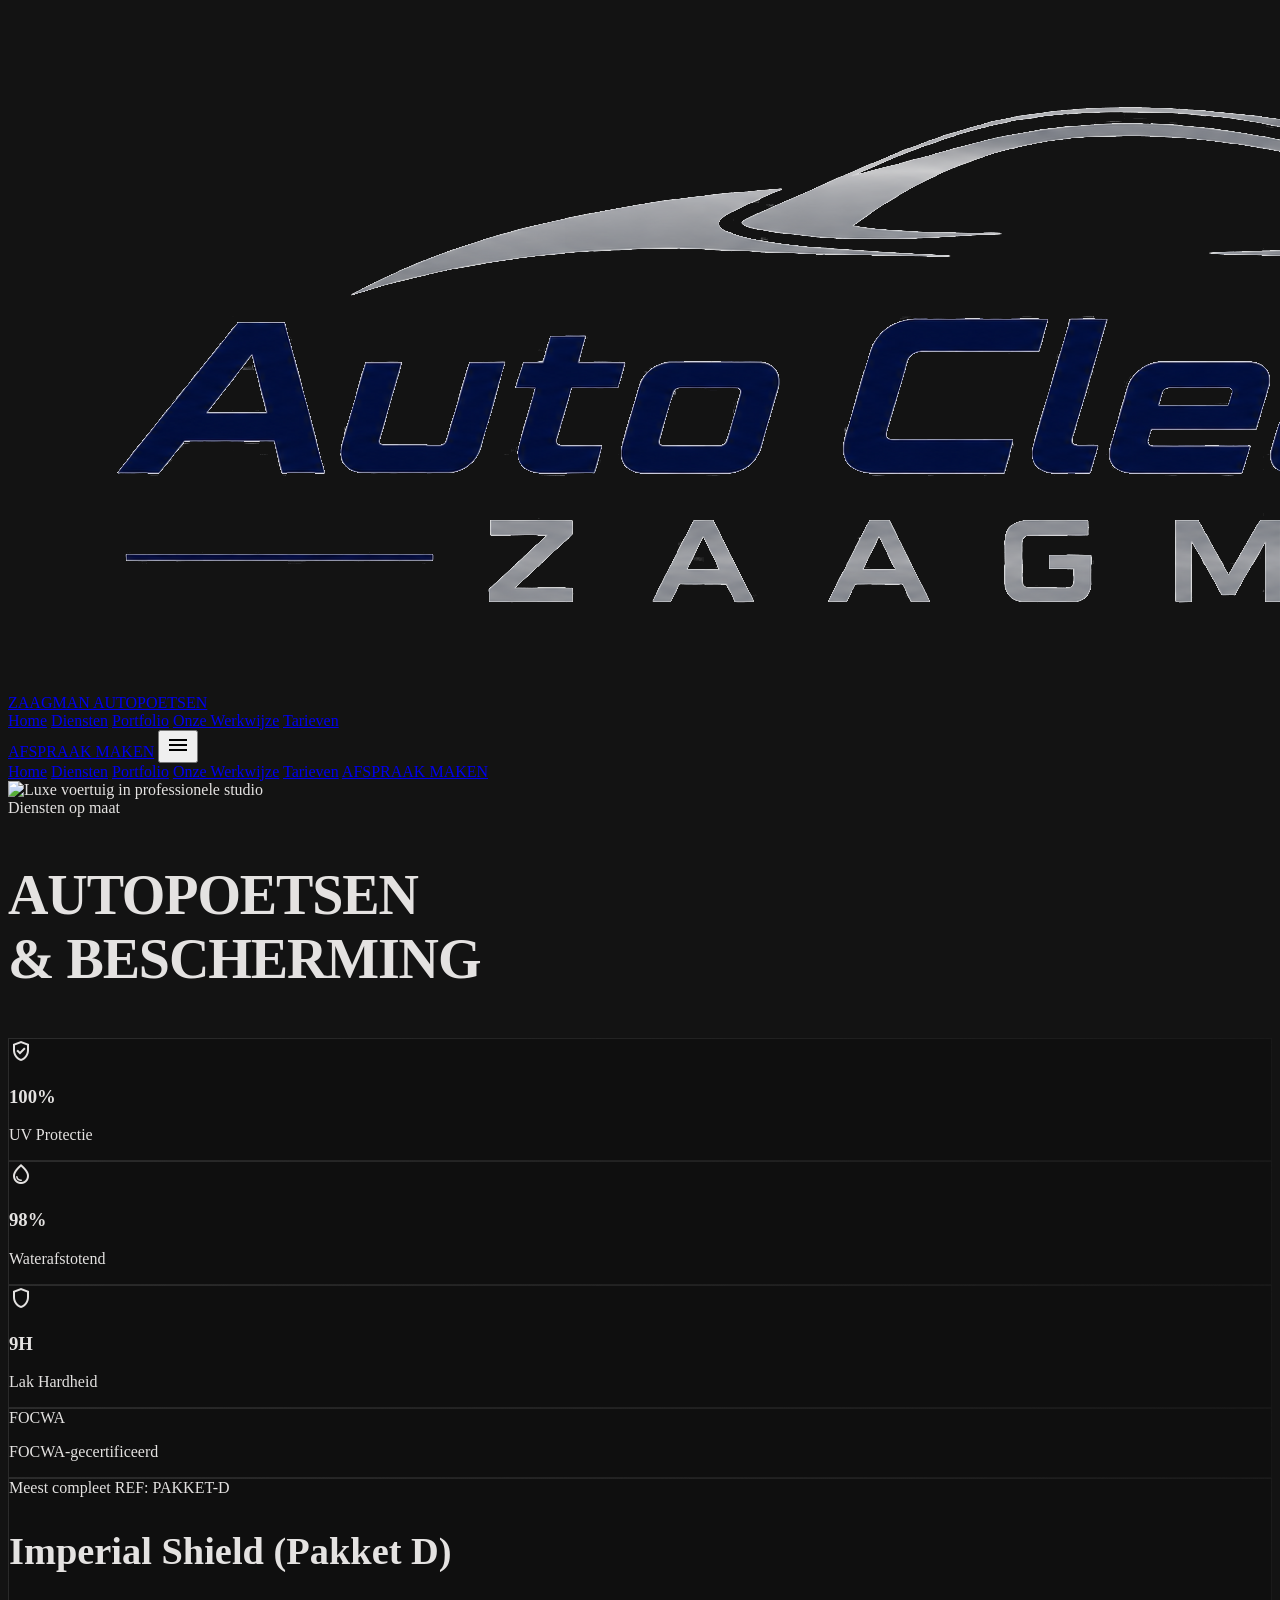
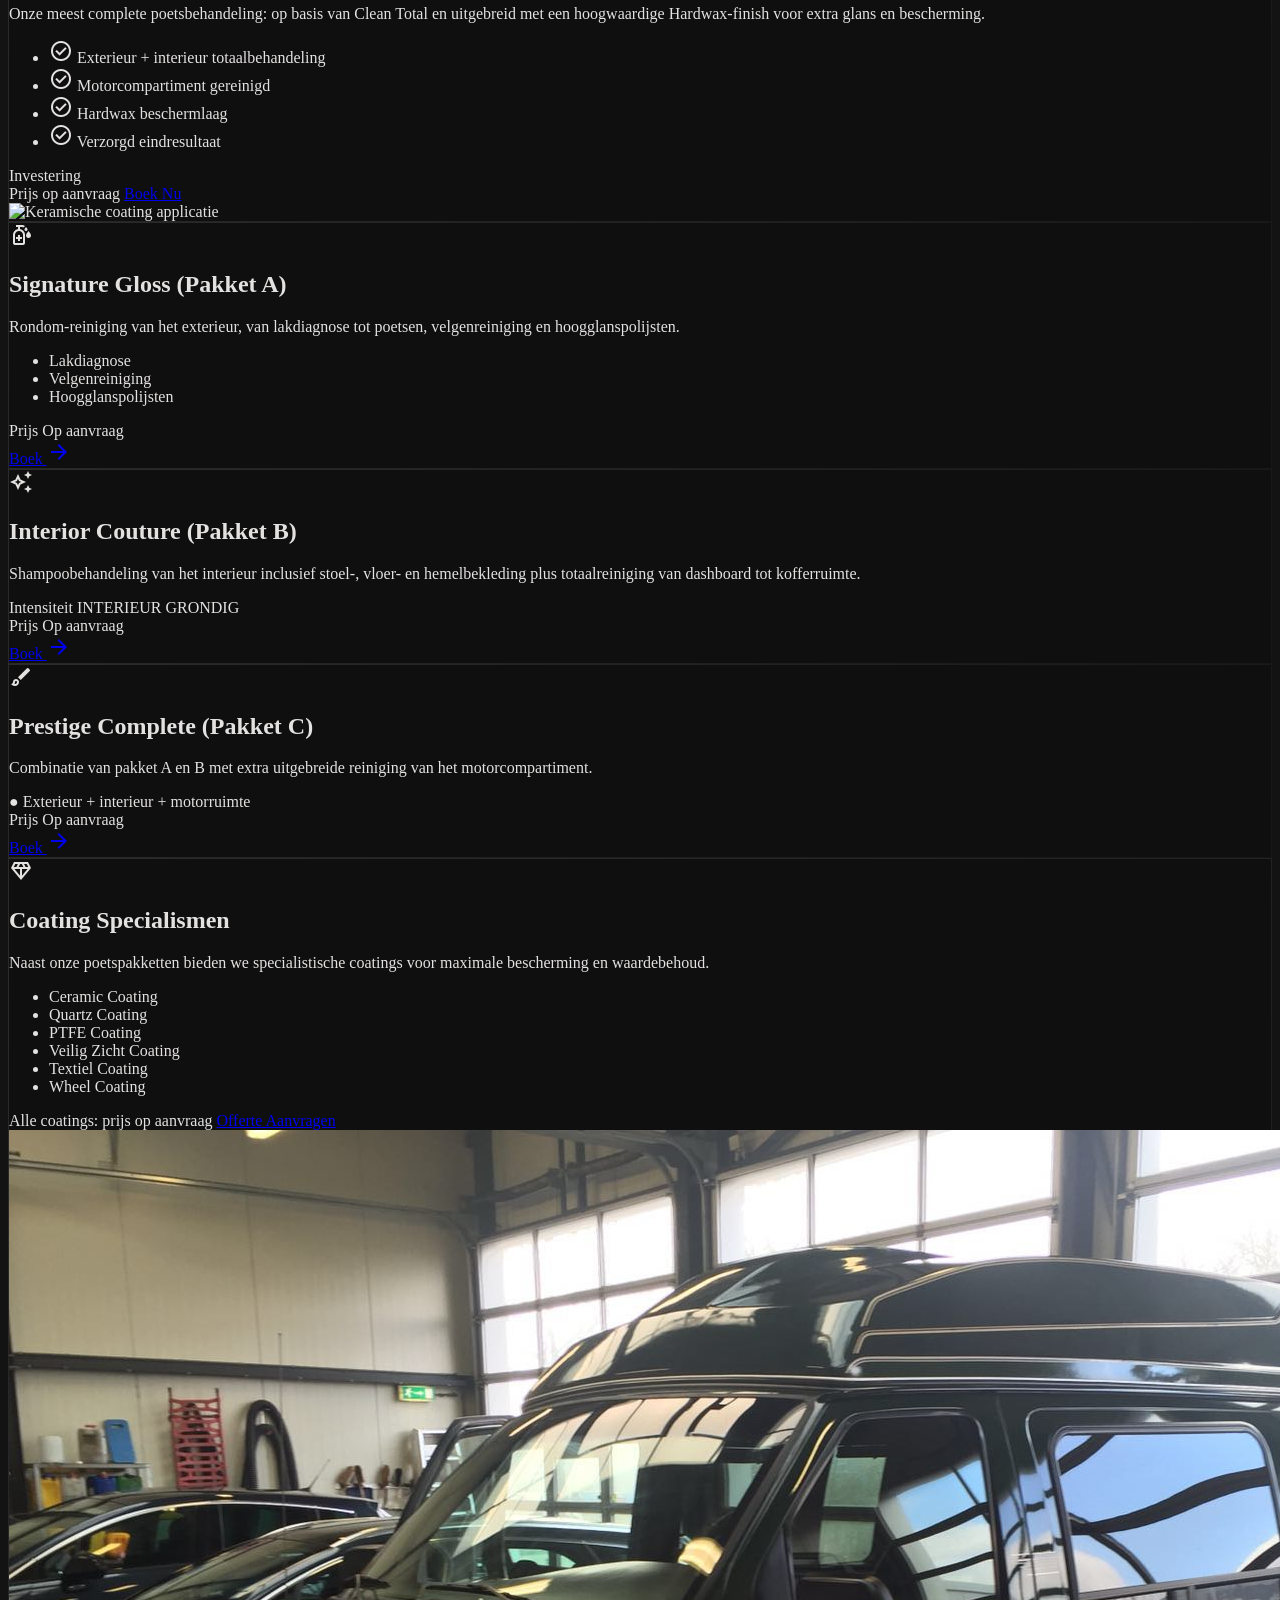
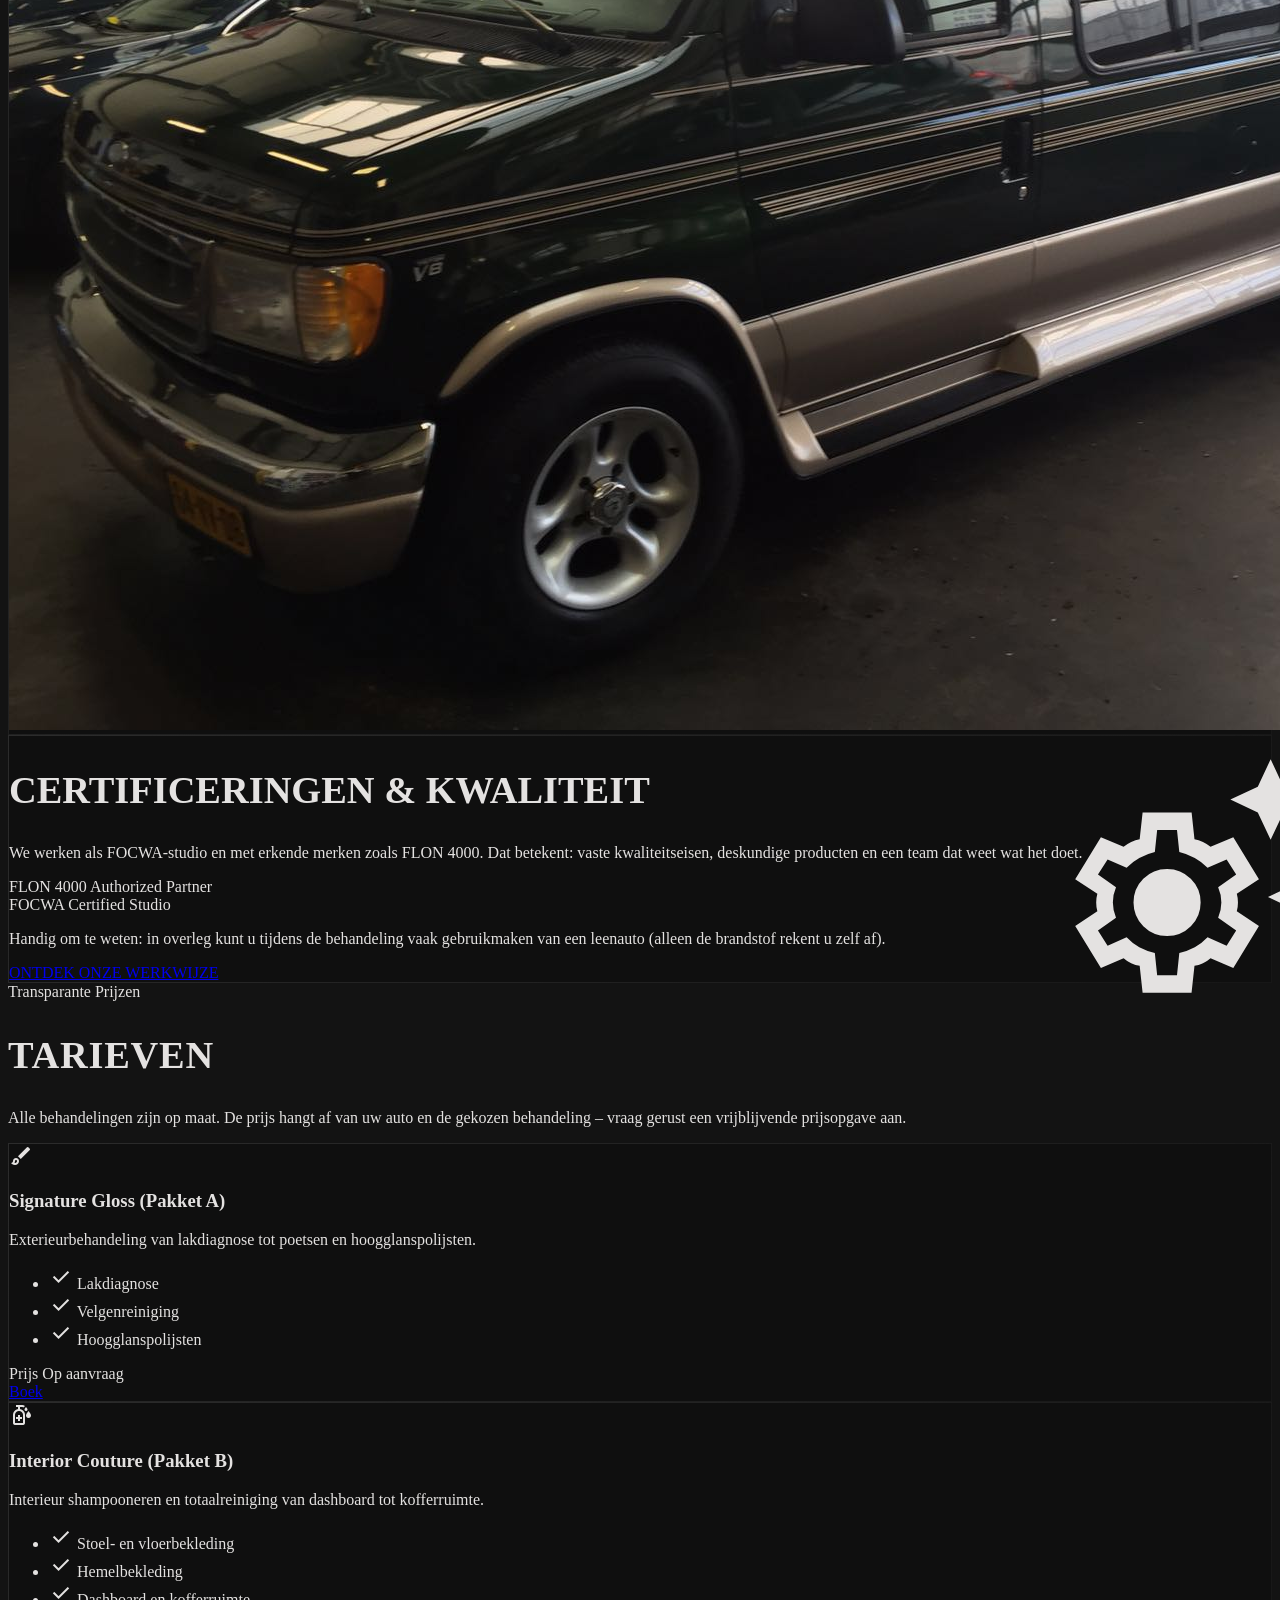
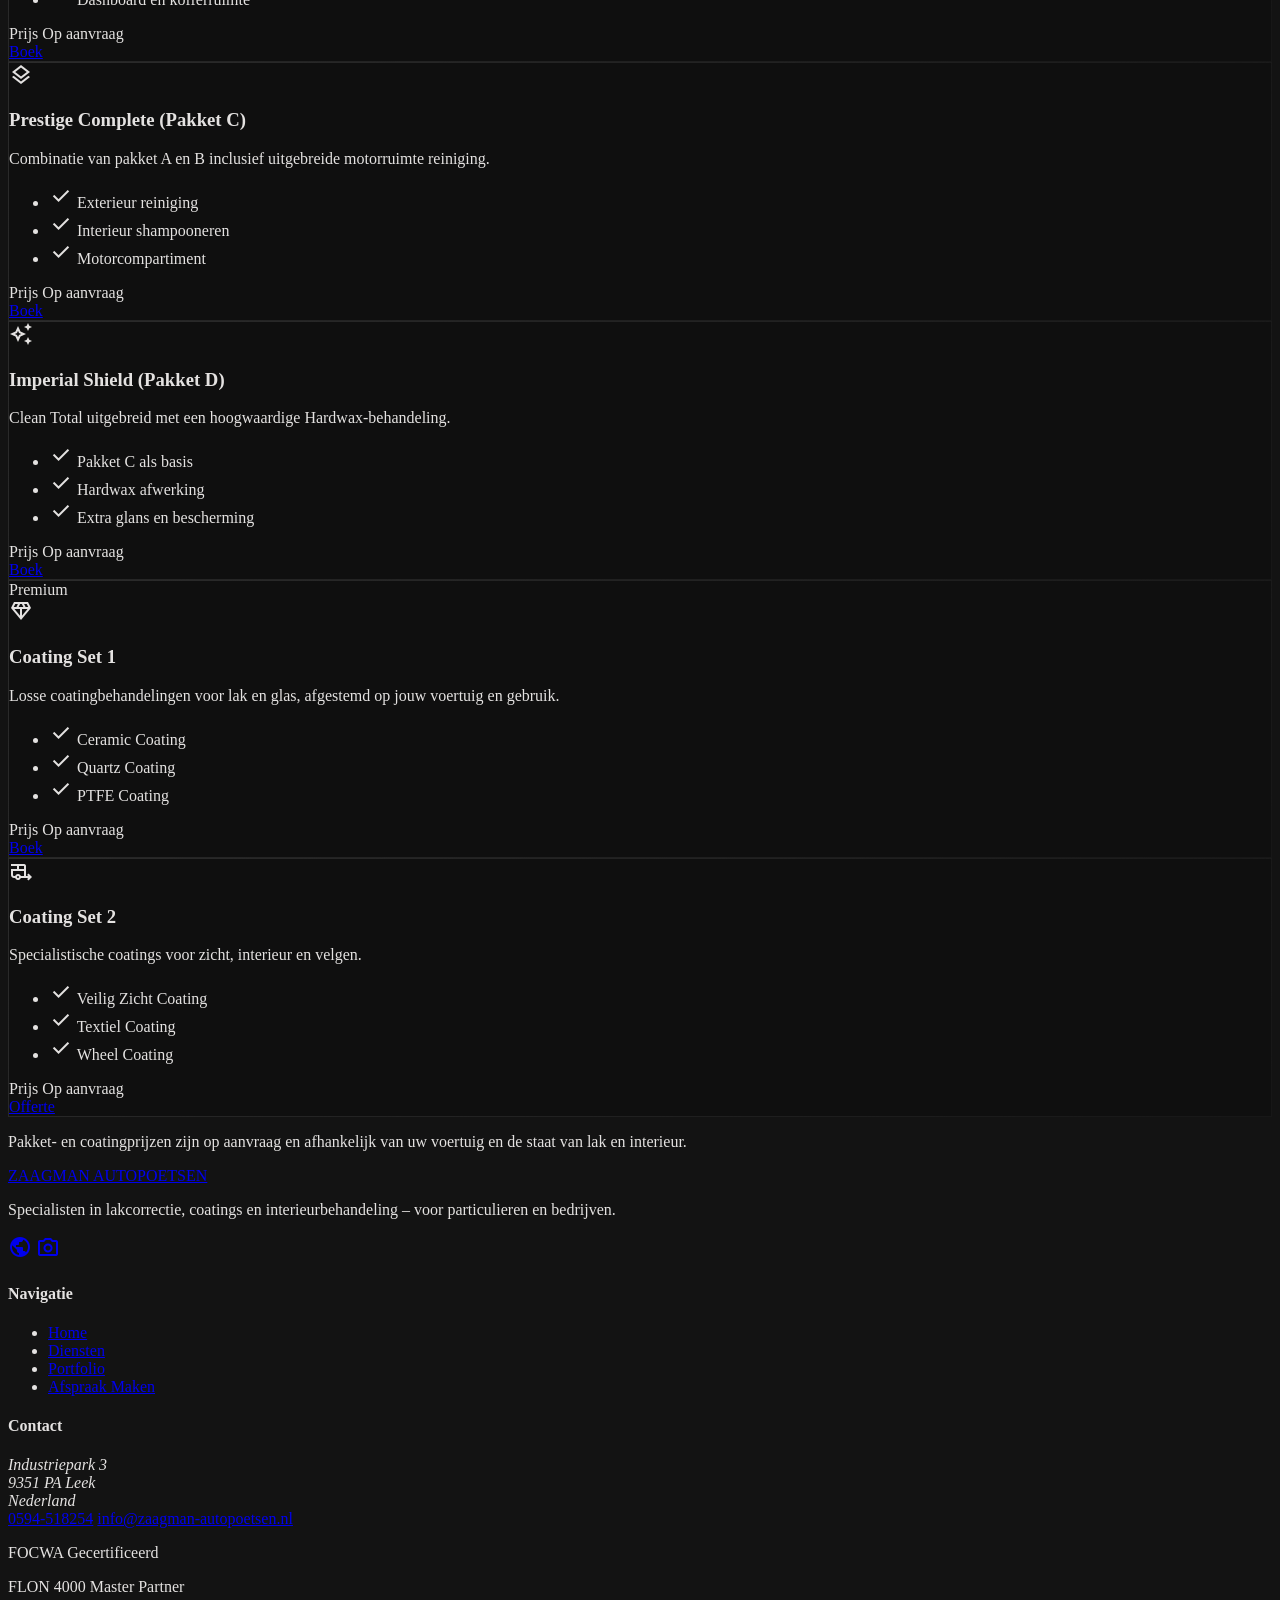
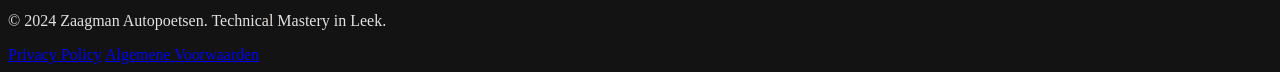
==== commit 91d19e77: "Soften marketing tone across site copy. Replace heavy phrases with clearer, warmer Dutch on homepage" ====
--- a/diensten.html
+++ b/diensten.html
@@ -87,8 +87,8 @@
       <img src="https://lh3.googleusercontent.com/aida-public/[base64]"
            alt="Luxe voertuig in professionele studio" class="w-full h-full object-cover brightness-50">
       <div class="absolute inset-0 flex flex-col justify-end p-10 md:p-16 bg-gradient-to-t from-surface to-transparent">
-        <span class="font-['Space_Grotesk'] text-primary text-xs uppercase tracking-widest mb-4 block">Excellentie in Detailing</span>
-        <h1 class="font-['Space_Grotesk'] font-black text-white uppercase" style="font-size:clamp(2rem,5vw,3.5rem);letter-spacing:-0.02em;">HOOGWAARDIGE<br>AUTOMOTIVE PRESERVATIE</h1>
+        <span class="font-['Space_Grotesk'] text-primary text-xs uppercase tracking-widest mb-4 block">Diensten op maat</span>
+        <h1 class="font-['Space_Grotesk'] font-black text-white uppercase" style="font-size:clamp(2rem,5vw,3.5rem);letter-spacing:-0.02em;">AUTOPOETSEN<br>&amp; BESCHERMING</h1>
       </div>
     </div>
   </section>
@@ -113,7 +113,7 @@
       </div>
       <div class="glass-card p-8 rounded-lg flex flex-col items-center text-center reveal d2">
         <div class="text-3xl font-['Space_Grotesk'] font-black text-zinc-100 mb-4">FOCWA</div>
-        <p class="font-['Inter'] text-sm text-on-surface-variant">Gecertificeerd Vakmanschap</p>
+        <p class="font-['Inter'] text-sm text-on-surface-variant">FOCWA-gecertificeerd</p>
       </div>
     </div>
   </section>
@@ -125,7 +125,7 @@
       <div class="flex flex-col lg:flex-row justify-between gap-10">
         <div class="flex-1">
           <div class="flex items-center gap-4 mb-6 flex-wrap">
-            <span class="font-['Space_Grotesk'] text-xs bg-primary/20 text-primary px-3 py-1 rounded">PREMIUM SELECTION</span>
+            <span class="font-['Space_Grotesk'] text-xs bg-primary/20 text-primary px-3 py-1 rounded">Meest compleet</span>
             <span class="font-['Space_Grotesk'] text-xs text-zinc-500">REF: PAKKET-D</span>
           </div>
           <h2 class="font-['Space_Grotesk'] font-black text-white mb-4" style="font-size:clamp(1.8rem,3vw,3rem);">Imperial Shield (Pakket D)</h2>
@@ -134,7 +134,7 @@
             <li class="flex items-center gap-3 font-['Inter']"><span class="material-symbols-outlined text-primary text-lg">check_circle</span> Exterieur + interieur totaalbehandeling</li>
             <li class="flex items-center gap-3 font-['Inter']"><span class="material-symbols-outlined text-primary text-lg">check_circle</span> Motorcompartiment gereinigd</li>
             <li class="flex items-center gap-3 font-['Inter']"><span class="material-symbols-outlined text-primary text-lg">check_circle</span> Hardwax beschermlaag</li>
-            <li class="flex items-center gap-3 font-['Inter']"><span class="material-symbols-outlined text-primary text-lg">check_circle</span> Showroom resultaat</li>
+            <li class="flex items-center gap-3 font-['Inter']"><span class="material-symbols-outlined text-primary text-lg">check_circle</span> Verzorgd eindresultaat</li>
           </ul>
           <div>
             <span class="font-['Space_Grotesk'] text-xs text-zinc-500 block mb-1 uppercase tracking-widest">Investering</span>
@@ -181,7 +181,7 @@
           <div class="space-y-2 mb-8">
             <div class="flex justify-between text-xs font-['Space_Grotesk']">
               <span class="text-zinc-500 uppercase tracking-widest">Intensiteit</span>
-              <span class="text-primary">INTERIEUR DEEP CLEAN</span>
+              <span class="text-primary">INTERIEUR GRONDIG</span>
             </div>
             <div class="h-1 bg-surface-container rounded-full overflow-hidden">
               <div class="h-full bg-primary w-4/5 shadow-[0_0_8px_rgba(173,199,255,0.6)]"></div>
@@ -253,8 +253,8 @@
       </div>
       <div class="relative z-10 grid grid-cols-1 md:grid-cols-2 gap-12 items-center">
         <div>
-          <h2 class="font-['Space_Grotesk'] font-black text-white mb-6" style="font-size:clamp(1.8rem,3vw,2.8rem);">TECHNISCH MEESTERSCHAP</h2>
-          <p class="font-['Inter'] text-lg text-on-surface-variant mb-8 leading-relaxed">Onze certificeringen door FOCWA en FLON 4000 garanderen een niveau van vakmanschap dat zeldzaam is in de industrie. Wij gebruiken uitsluitend laboratorium-geteste producten.</p>
+          <h2 class="font-['Space_Grotesk'] font-black text-white mb-6" style="font-size:clamp(1.8rem,3vw,2.8rem);">CERTIFICERINGEN &amp; KWALITEIT</h2>
+          <p class="font-['Inter'] text-lg text-on-surface-variant mb-8 leading-relaxed">We werken als FOCWA-studio en met erkende merken zoals FLON 4000. Dat betekent: vaste kwaliteitseisen, deskundige producten en een team dat weet wat het doet.</p>
           <div class="flex gap-10">
             <div>
               <span class="font-['Space_Grotesk'] font-black text-white text-xl">FLON 4000</span>
@@ -265,7 +265,7 @@
               <span class="font-['Space_Grotesk'] text-primary text-xs uppercase tracking-widest block mt-1">Certified Studio</span>
             </div>
           </div>
-          <p class="mt-8 text-sm text-on-surface-variant leading-relaxed">Service blijft bij ons leidend: in overleg is een leenauto beschikbaar tijdens de behandeling (uitsluitend brandstofkosten voor rekening van de klant).</p>
+          <p class="mt-8 text-sm text-on-surface-variant leading-relaxed">Handig om te weten: in overleg kunt u tijdens de behandeling vaak gebruikmaken van een leenauto (alleen de brandstof rekent u zelf af).</p>
         </div>
         <div class="flex md:justify-end">
           <a href="reserveren.html" class="bg-primary text-on-primary font-['Space_Grotesk'] text-xs px-12 py-5 rounded-lg hover:shadow-[0_0_20px_rgba(173,199,255,0.2)] transition-all uppercase tracking-widest btn">ONTDEK ONZE WERKWIJZE</a>
@@ -280,7 +280,7 @@
       <div class="text-center mb-20 reveal">
         <span class="font-['Space_Grotesk'] text-primary text-xs uppercase tracking-widest mb-4 block">Transparante Prijzen</span>
         <h2 class="font-['Space_Grotesk'] font-black text-white mb-4" style="font-size:clamp(1.8rem,3vw,2.8rem);letter-spacing:0.02em;">TARIEVEN</h2>
-        <p class="font-['Inter'] text-on-surface-variant max-w-xl mx-auto">Alle behandelingen zijn op maat. Vermelde prijzen zijn starttarieven – de exacte prijs hangt af van het voertuigtype en de conditie.</p>
+        <p class="font-['Inter'] text-on-surface-variant max-w-xl mx-auto">Alle behandelingen zijn op maat. De prijs hangt af van uw auto en de gekozen behandeling – vraag gerust een vrijblijvende prijsopgave aan.</p>
       </div>
       <div class="grid grid-cols-1 md:grid-cols-2 lg:grid-cols-3 gap-6">
 
@@ -407,7 +407,7 @@
         </div>
 
       </div>
-      <p class="text-center font-['Space_Grotesk'] text-xs text-zinc-500 mt-10">Pakket- en coatingprijzen zijn op aanvraag en afhankelijk van voertuigtype en conditie. Vraag gerust een vrijblijvende prijsopgave aan.</p>
+      <p class="text-center font-['Space_Grotesk'] text-xs text-zinc-500 mt-10">Pakket- en coatingprijzen zijn op aanvraag en afhankelijk van uw voertuig en de staat van lak en interieur.</p>
     </div>
   </section>
 
@@ -418,7 +418,7 @@
   <div class="max-w-7xl mx-auto px-8 grid grid-cols-1 md:grid-cols-4 gap-12">
     <div class="md:col-span-2">
       <a href="index.html" class="font-['Space_Grotesk'] font-black text-zinc-100 text-lg mb-6 block">ZAAGMAN AUTOPOETSEN</a>
-      <p class="font-['Space_Grotesk'] text-xs text-zinc-500 mb-8 max-w-xs leading-relaxed">Specialisten in lakcorrectie, keramische coatings en interieur restauratie voor het hoogste segment.</p>
+      <p class="font-['Space_Grotesk'] text-xs text-zinc-500 mb-8 max-w-xs leading-relaxed">Specialisten in lakcorrectie, coatings en interieurbehandeling – voor particulieren en bedrijven.</p>
       <div class="flex gap-3">
         <a href="index.html" aria-label="Website" class="w-10 h-10 rounded-full border border-white/10 flex items-center justify-center hover:text-blue-400 transition-colors"><span class="material-symbols-outlined text-base">public</span></a>
         <a href="portfolio.html" aria-label="Instagram" class="w-10 h-10 rounded-full border border-white/10 flex items-center justify-center hover:text-blue-400 transition-colors"><span class="material-symbols-outlined text-base">photo_camera</span></a>
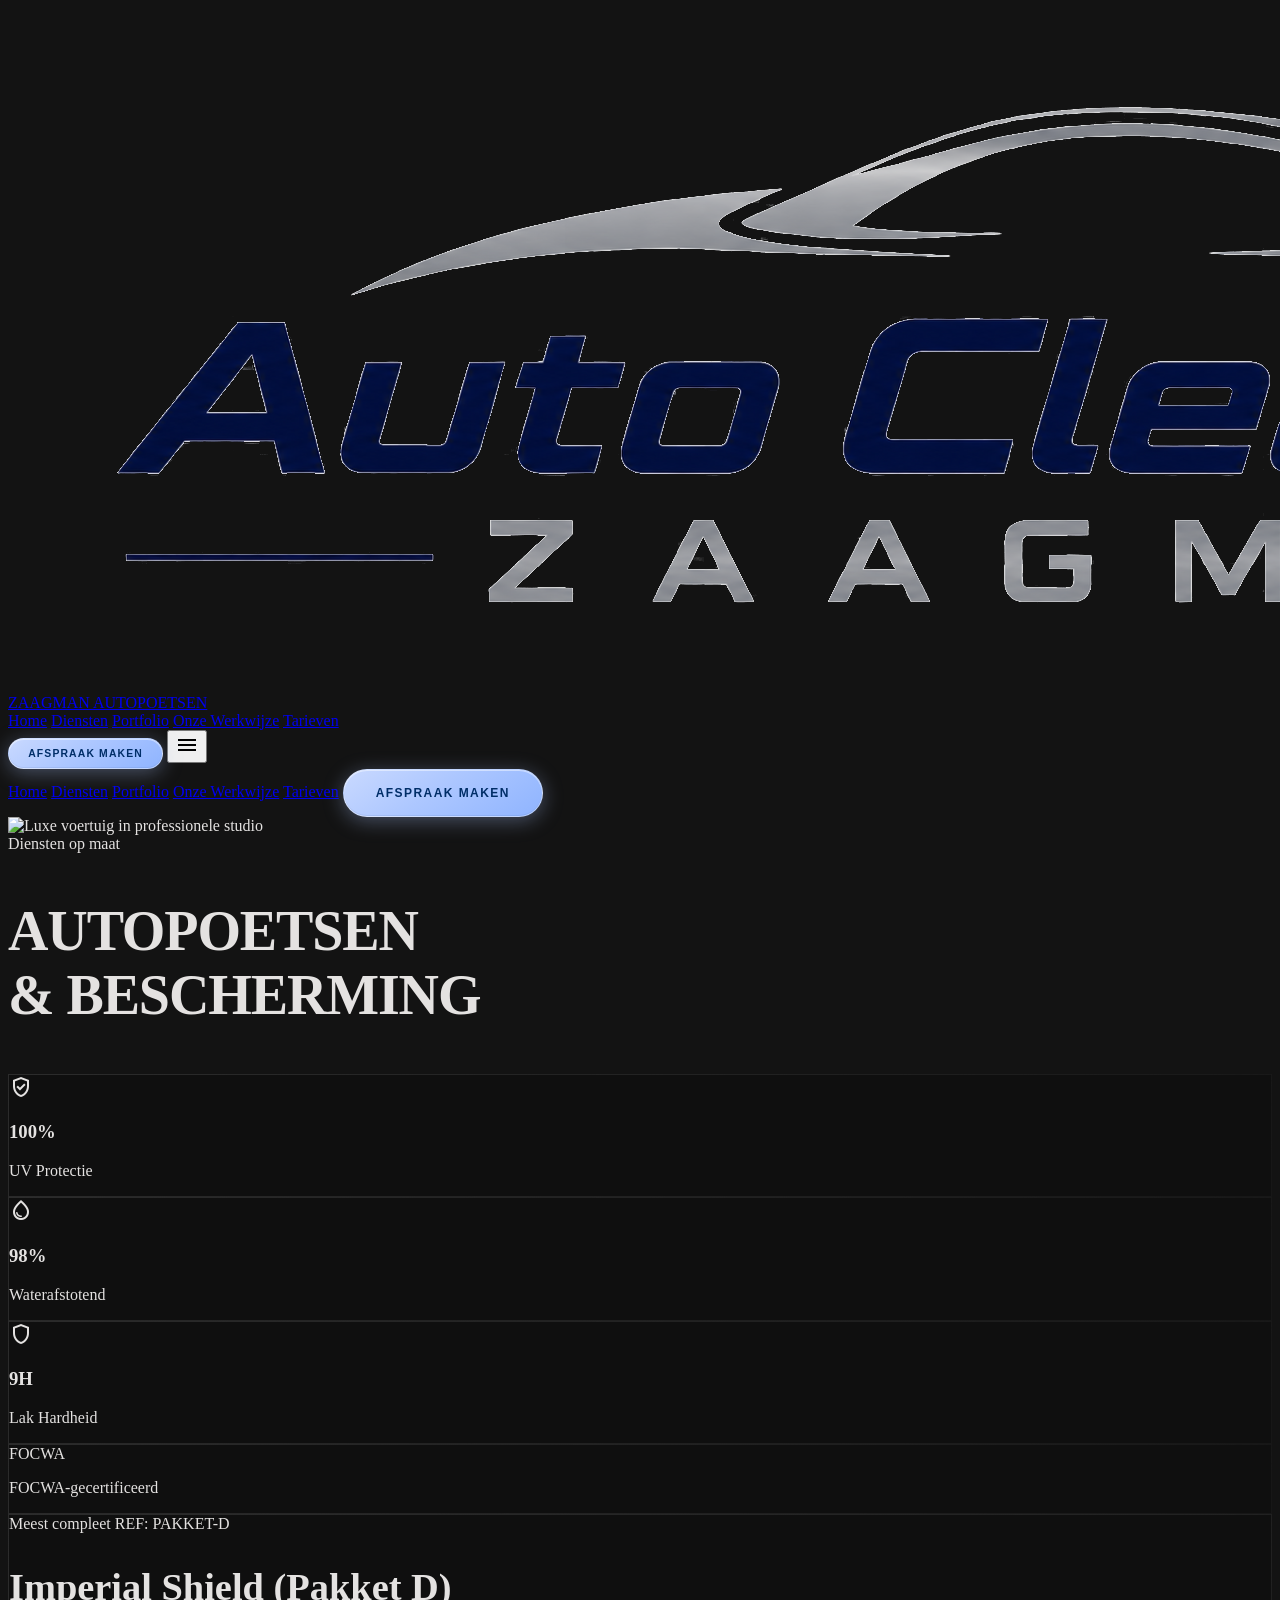
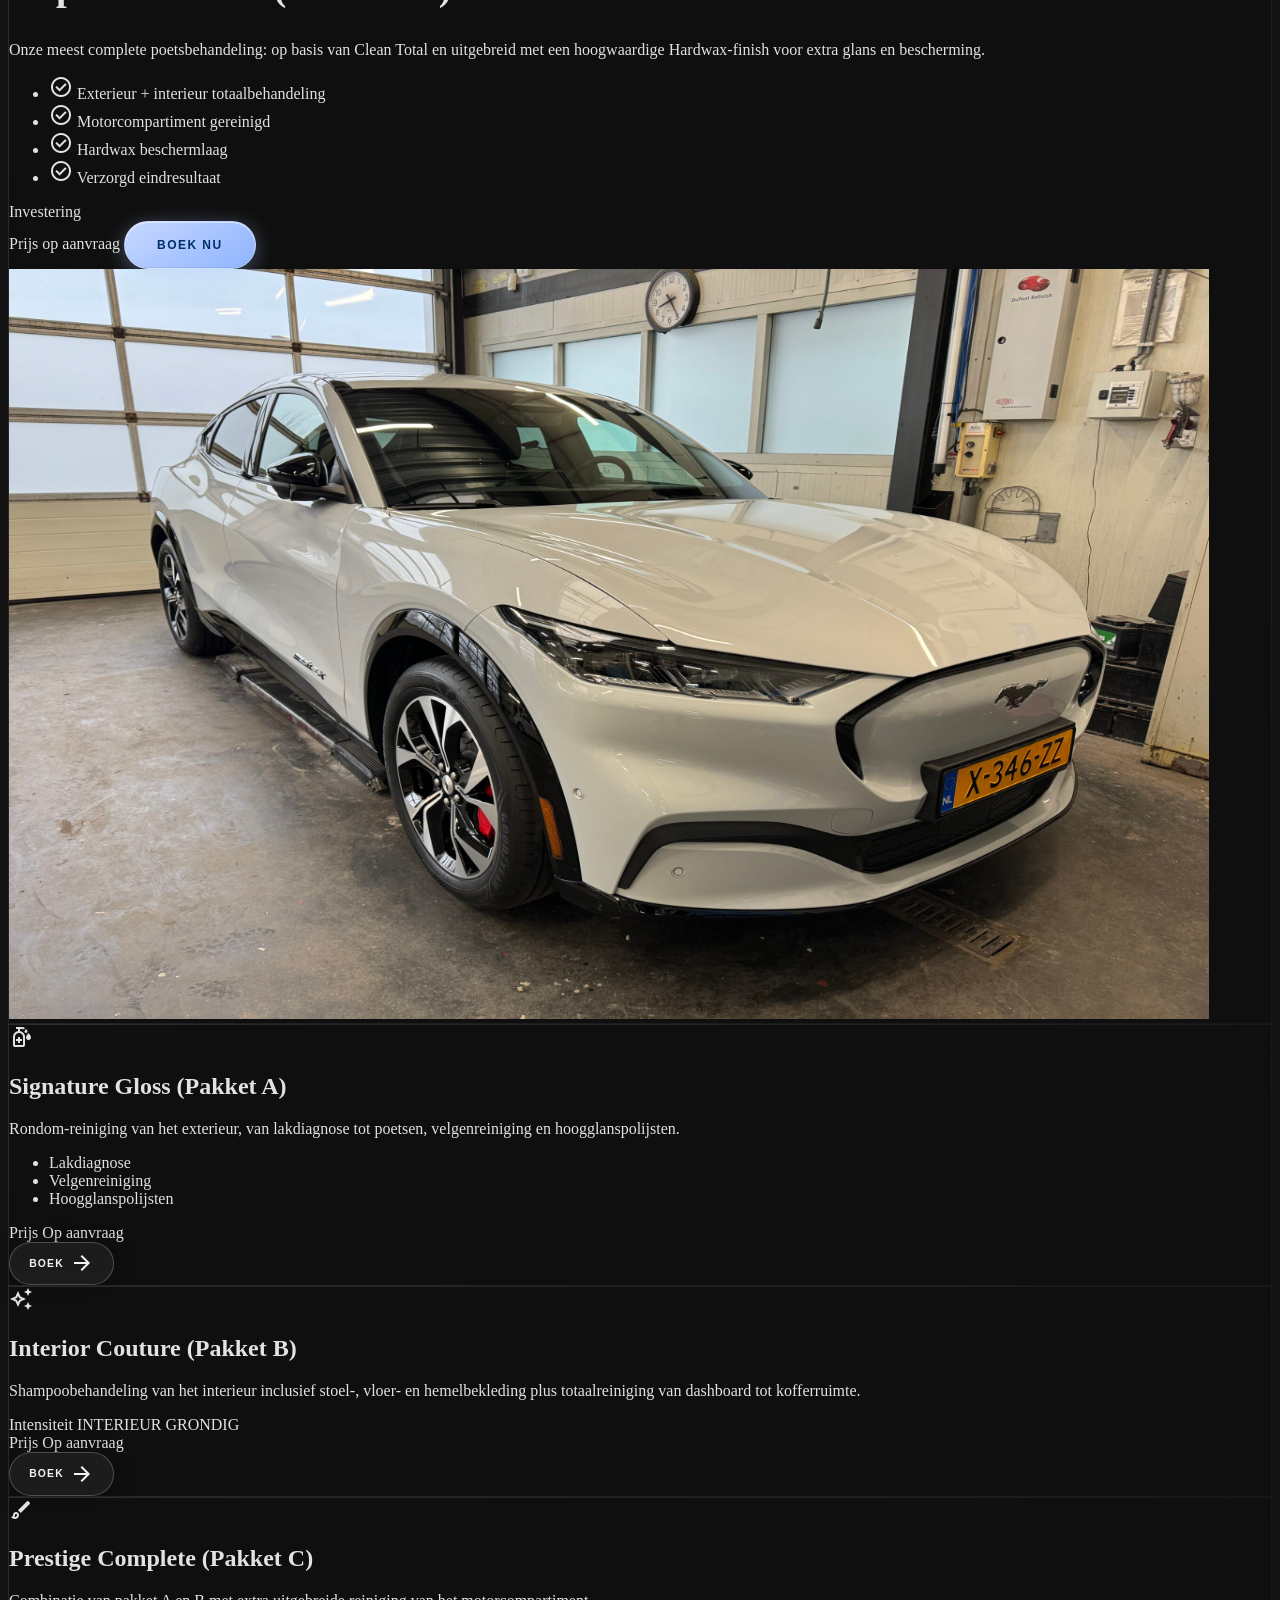
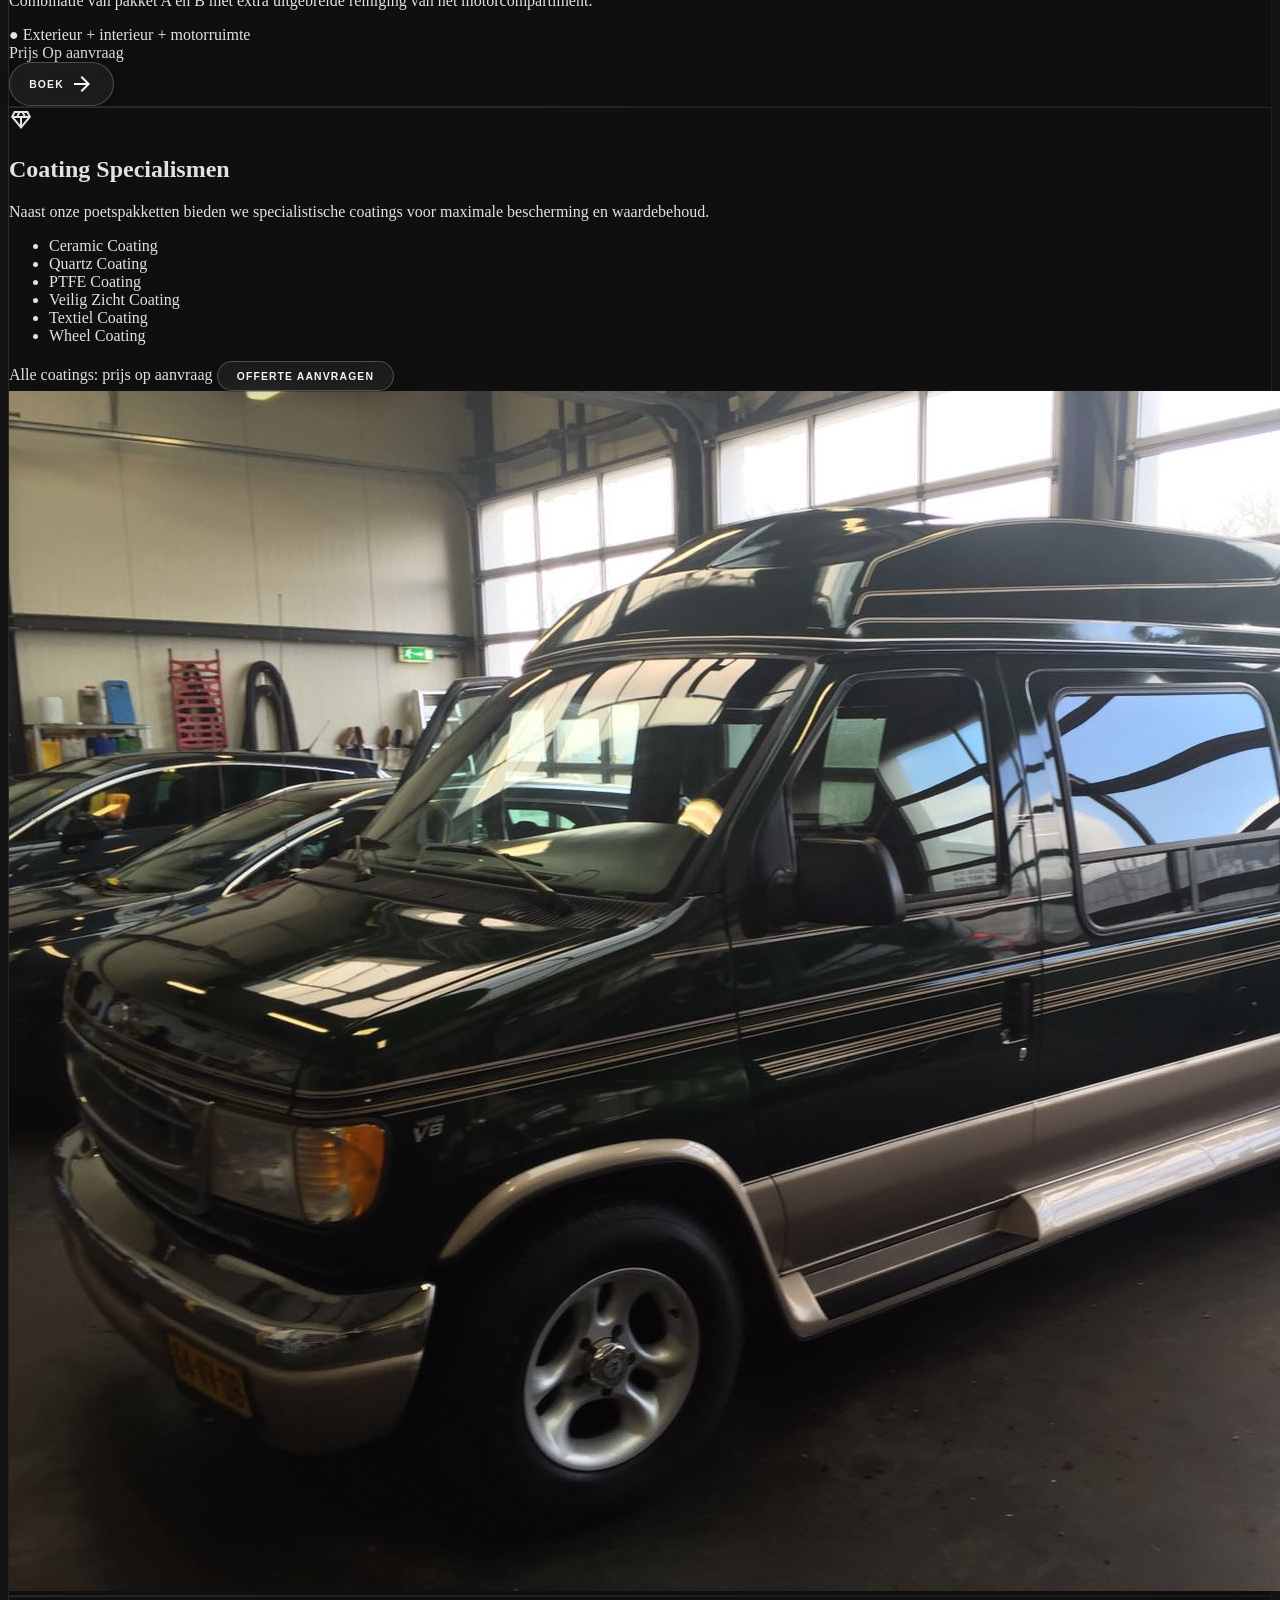
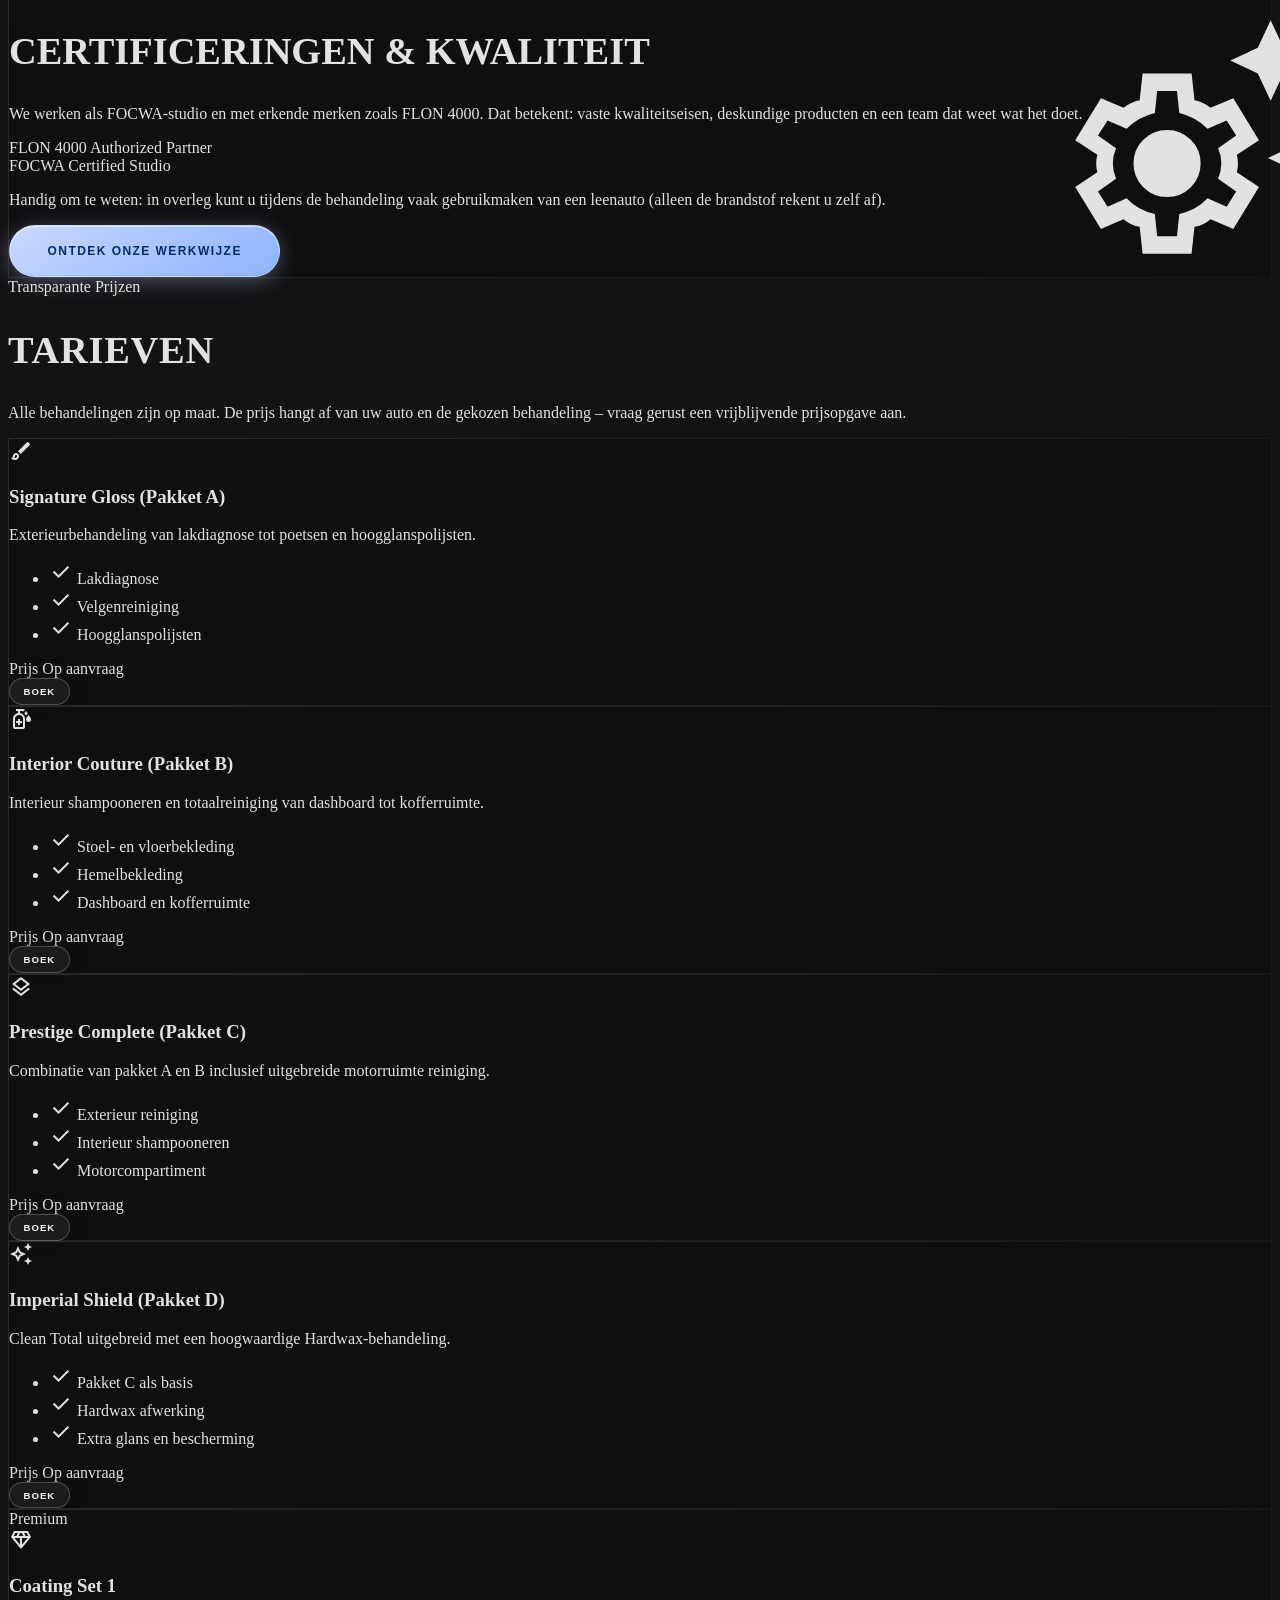
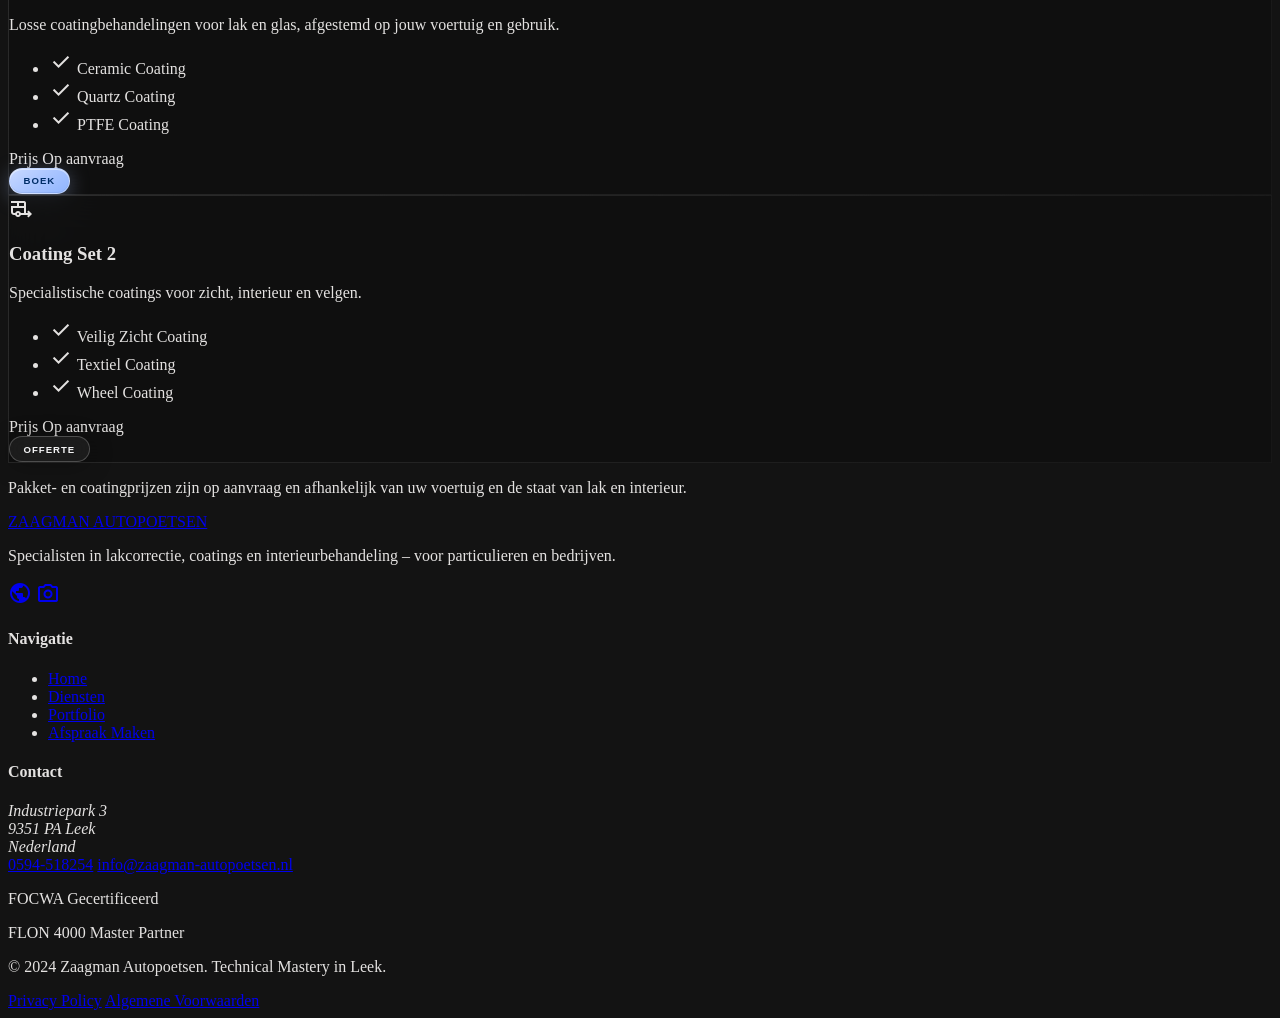
==== commit 9d43b0d6: "Site updates: shared hero buttons CSS, reviews carousel, remove experience section, fix diensten ima" ====
--- a/diensten.html
+++ b/diensten.html
@@ -8,6 +8,7 @@
   <script src="https://cdn.tailwindcss.com?plugins=forms,container-queries"></script>
   <link href="https://fonts.googleapis.com/css2?family=Inter:wght@400;500;600&family=Space+Grotesk:wght@400;500;600;700;900&display=swap" rel="stylesheet">
   <link href="https://fonts.googleapis.com/css2?family=Material+Symbols+Outlined:wght,FILL@100..700,0..1&display=swap" rel="stylesheet">
+  <link rel="stylesheet" href="css/buttons.css">
   <script>
     tailwind.config = {
       darkMode: 'class',
@@ -38,8 +39,6 @@
     .reveal { opacity: 0; transform: translateY(28px); transition: opacity 0.7s ease, transform 0.7s ease; }
     .reveal.visible { opacity: 1; transform: translateY(0); }
     .reveal.d1 { transition-delay: 0.12s; } .reveal.d2 { transition-delay: 0.24s; }
-    .btn { transition: all 0.25s cubic-bezier(0.4,0,0.2,1); display: inline-block; }
-    .btn:hover { transform: scale(1.04); } .btn:active { transform: scale(0.97); }
     .site-nav { transition: background 0.3s ease; }
     .site-nav.scrolled { background: rgba(5,5,5,0.85) !important; }
   </style>
@@ -61,7 +60,7 @@
       <a href="#tarieven" class="font-['Space_Grotesk'] uppercase tracking-widest text-sm font-medium text-zinc-400 hover:text-zinc-100 transition-colors">Tarieven</a>
     </div>
     <div class="flex items-center gap-3">
-      <a href="reserveren.html" class="hidden md:inline-block bg-primary text-on-primary px-6 py-2.5 font-['Space_Grotesk'] text-xs uppercase tracking-widest btn">AFSPRAAK MAKEN</a>
+      <a href="reserveren.html" class="hidden md:inline-flex btn-hero btn-hero-primary btn-hero-sm">Afspraak maken</a>
       <button id="mobile-menu-btn" class="md:hidden text-zinc-100 p-2" aria-label="Menu">
         <span class="material-symbols-outlined text-2xl">menu</span>
       </button>
@@ -74,7 +73,7 @@
       <a href="portfolio.html" class="font-['Space_Grotesk'] uppercase tracking-widest text-sm text-zinc-400">Portfolio</a>
       <a href="index.html#werkwijze" class="font-['Space_Grotesk'] uppercase tracking-widest text-sm text-zinc-400">Onze Werkwijze</a>
       <a href="#tarieven" class="font-['Space_Grotesk'] uppercase tracking-widest text-sm text-zinc-400">Tarieven</a>
-      <a href="reserveren.html" class="bg-primary text-on-primary py-3 font-['Space_Grotesk'] text-xs uppercase tracking-widest text-center mt-2">AFSPRAAK MAKEN</a>
+      <a href="reserveren.html" class="btn-hero btn-hero-primary w-full justify-center text-center mt-2">Afspraak maken</a>
     </div>
   </div>
 </nav>
@@ -140,13 +139,18 @@
             <span class="font-['Space_Grotesk'] text-xs text-zinc-500 block mb-1 uppercase tracking-widest">Investering</span>
             <div class="flex items-center gap-6">
               <span class="font-['Space_Grotesk'] font-black text-3xl text-white">Prijs op aanvraag</span>
-              <a href="reserveren.html" class="bg-primary text-on-primary px-8 py-3 font-['Space_Grotesk'] text-xs uppercase tracking-widest btn">Boek Nu</a>
-            </div>
-          </div>
-        </div>
-        <div class="lg:w-1/3 h-64 lg:h-auto rounded-lg overflow-hidden border border-white/10">
-          <img src="https://lh3.googleusercontent.com/aida-public/[base64]"
-               alt="Keramische coating applicatie" class="w-full h-full object-cover">
+              <a href="reserveren.html" class="btn-hero btn-hero-primary">Boek nu</a>
+            </div>
+          </div>
+        </div>
+        <div class="lg:w-1/3 h-64 lg:h-auto min-h-[16rem] rounded-lg overflow-hidden border border-white/10 bg-surface-container">
+          <img src="images/portfolio/portfolio-01.jpg"
+               alt="Professionele afwerking en poetswerk in de werkplaats"
+               class="w-full h-full object-cover"
+               width="1200"
+               height="750"
+               loading="lazy"
+               decoding="async">
         </div>
       </div>
     </div>
@@ -169,7 +173,7 @@
             <span class="font-['Space_Grotesk'] text-xs text-zinc-500 block mb-1 uppercase tracking-widest">Prijs</span>
             <span class="font-['Space_Grotesk'] font-black text-2xl text-white">Op aanvraag</span>
           </div>
-          <a href="reserveren.html" class="text-primary font-['Space_Grotesk'] text-xs uppercase tracking-widest flex items-center gap-1 hover:underline">Boek <span class="material-symbols-outlined text-sm">arrow_forward</span></a>
+          <a href="reserveren.html" class="btn-hero btn-hero-outline btn-hero-sm inline-flex items-center gap-1">Boek <span class="material-symbols-outlined text-sm" aria-hidden="true">arrow_forward</span></a>
         </div>
       </div>
       <!-- Showroom Detail -->
@@ -193,7 +197,7 @@
             <span class="font-['Space_Grotesk'] text-xs text-zinc-500 block mb-1 uppercase tracking-widest">Prijs</span>
             <span class="font-['Space_Grotesk'] font-black text-2xl text-white">Op aanvraag</span>
           </div>
-          <a href="reserveren.html" class="text-primary font-['Space_Grotesk'] text-xs uppercase tracking-widest flex items-center gap-1 hover:underline">Boek <span class="material-symbols-outlined text-sm">arrow_forward</span></a>
+          <a href="reserveren.html" class="btn-hero btn-hero-outline btn-hero-sm inline-flex items-center gap-1">Boek <span class="material-symbols-outlined text-sm" aria-hidden="true">arrow_forward</span></a>
         </div>
       </div>
       <!-- Spotrepair -->
@@ -212,7 +216,7 @@
             <span class="font-['Space_Grotesk'] text-xs text-zinc-500 block mb-1 uppercase tracking-widest">Prijs</span>
             <span class="font-['Space_Grotesk'] font-black text-2xl text-white">Op aanvraag</span>
           </div>
-          <a href="reserveren.html" class="text-primary font-['Space_Grotesk'] text-xs uppercase tracking-widest flex items-center gap-1 hover:underline">Boek <span class="material-symbols-outlined text-sm">arrow_forward</span></a>
+          <a href="reserveren.html" class="btn-hero btn-hero-outline btn-hero-sm inline-flex items-center gap-1">Boek <span class="material-symbols-outlined text-sm" aria-hidden="true">arrow_forward</span></a>
         </div>
       </div>
     </div>
@@ -234,7 +238,7 @@
           </ul>
           <div class="flex items-center gap-6 flex-wrap">
             <span class="font-['Space_Grotesk'] font-black text-xl text-white">Alle coatings: prijs op aanvraag</span>
-            <a href="reserveren.html" class="bg-primary/20 text-primary px-6 py-2.5 font-['Space_Grotesk'] text-xs uppercase tracking-widest hover:bg-primary hover:text-on-primary transition-all btn">Offerte Aanvragen</a>
+            <a href="reserveren.html" class="btn-hero btn-hero-outline btn-hero-sm">Offerte aanvragen</a>
           </div>
         </div>
         <div class="md:w-1/3 h-48 rounded-lg overflow-hidden border border-white/10">
@@ -268,7 +272,7 @@
           <p class="mt-8 text-sm text-on-surface-variant leading-relaxed">Handig om te weten: in overleg kunt u tijdens de behandeling vaak gebruikmaken van een leenauto (alleen de brandstof rekent u zelf af).</p>
         </div>
         <div class="flex md:justify-end">
-          <a href="reserveren.html" class="bg-primary text-on-primary font-['Space_Grotesk'] text-xs px-12 py-5 rounded-lg hover:shadow-[0_0_20px_rgba(173,199,255,0.2)] transition-all uppercase tracking-widest btn">ONTDEK ONZE WERKWIJZE</a>
+          <a href="reserveren.html" class="btn-hero btn-hero-primary btn-hero-lg">Ontdek onze werkwijze</a>
         </div>
       </div>
     </div>
@@ -300,7 +304,7 @@
               <span class="font-['Space_Grotesk'] text-xs text-zinc-500 block mb-1 uppercase tracking-widest">Prijs</span>
               <span class="font-['Space_Grotesk'] font-black text-3xl text-white">Op aanvraag</span>
             </div>
-            <a href="reserveren.html" class="bg-primary/20 text-primary px-4 py-2 font-['Space_Grotesk'] text-xs uppercase tracking-widest hover:bg-primary hover:text-on-primary transition-all btn">Boek</a>
+            <a href="reserveren.html" class="btn-hero btn-hero-outline btn-hero-compact">Boek</a>
           </div>
         </div>
 
@@ -320,7 +324,7 @@
               <span class="font-['Space_Grotesk'] text-xs text-zinc-500 block mb-1 uppercase tracking-widest">Prijs</span>
               <span class="font-['Space_Grotesk'] font-black text-3xl text-white">Op aanvraag</span>
             </div>
-            <a href="reserveren.html" class="bg-primary/20 text-primary px-4 py-2 font-['Space_Grotesk'] text-xs uppercase tracking-widest hover:bg-primary hover:text-on-primary transition-all btn">Boek</a>
+            <a href="reserveren.html" class="btn-hero btn-hero-outline btn-hero-compact">Boek</a>
           </div>
         </div>
 
@@ -340,7 +344,7 @@
               <span class="font-['Space_Grotesk'] text-xs text-zinc-500 block mb-1 uppercase tracking-widest">Prijs</span>
               <span class="font-['Space_Grotesk'] font-black text-3xl text-white">Op aanvraag</span>
             </div>
-            <a href="reserveren.html" class="bg-primary/20 text-primary px-4 py-2 font-['Space_Grotesk'] text-xs uppercase tracking-widest hover:bg-primary hover:text-on-primary transition-all btn">Boek</a>
+            <a href="reserveren.html" class="btn-hero btn-hero-outline btn-hero-compact">Boek</a>
           </div>
         </div>
 
@@ -360,7 +364,7 @@
               <span class="font-['Space_Grotesk'] text-xs text-zinc-500 block mb-1 uppercase tracking-widest">Prijs</span>
               <span class="font-['Space_Grotesk'] font-black text-3xl text-white">Op aanvraag</span>
             </div>
-            <a href="reserveren.html" class="bg-primary/20 text-primary px-4 py-2 font-['Space_Grotesk'] text-xs uppercase tracking-widest hover:bg-primary hover:text-on-primary transition-all btn">Boek</a>
+            <a href="reserveren.html" class="btn-hero btn-hero-outline btn-hero-compact">Boek</a>
           </div>
         </div>
 
@@ -382,7 +386,7 @@
               <span class="font-['Space_Grotesk'] text-xs text-zinc-500 block mb-1 uppercase tracking-widest">Prijs</span>
               <span class="font-['Space_Grotesk'] font-black text-3xl text-white">Op aanvraag</span>
             </div>
-            <a href="reserveren.html" class="bg-primary text-on-primary px-4 py-2 font-['Space_Grotesk'] text-xs uppercase tracking-widest hover:opacity-90 btn">Boek</a>
+            <a href="reserveren.html" class="btn-hero btn-hero-primary btn-hero-compact">Boek</a>
           </div>
         </div>
 
@@ -402,7 +406,7 @@
               <span class="font-['Space_Grotesk'] text-xs text-zinc-500 block mb-1 uppercase tracking-widest">Prijs</span>
               <span class="font-['Space_Grotesk'] font-black text-xl text-white">Op aanvraag</span>
             </div>
-            <a href="reserveren.html" class="bg-primary/20 text-primary px-4 py-2 font-['Space_Grotesk'] text-xs uppercase tracking-widest hover:bg-primary hover:text-on-primary transition-all btn">Offerte</a>
+            <a href="reserveren.html" class="btn-hero btn-hero-outline btn-hero-compact">Offerte</a>
           </div>
         </div>
 
--- a/css/buttons.css
+++ b/css/buttons.css
@@ -0,0 +1,138 @@
+/* Shared CTA buttons — homepage hero (pill primary + glass outline) */
+.btn-hero {
+  position: relative;
+  display: inline-flex;
+  align-items: center;
+  justify-content: center;
+  gap: 0.375rem;
+  overflow: hidden;
+  border-radius: 9999px;
+  padding: 1rem 2rem;
+  font-family: 'Space Grotesk', sans-serif;
+  font-size: 0.75rem;
+  font-weight: 600;
+  letter-spacing: 0.12em;
+  text-transform: uppercase;
+  text-decoration: none;
+  cursor: pointer;
+  border: none;
+  transition:
+    transform 0.45s cubic-bezier(0.34, 1.2, 0.64, 1),
+    box-shadow 0.45s ease,
+    border-color 0.35s ease,
+    background 0.35s ease,
+    color 0.35s ease;
+}
+
+.btn-hero:active {
+  transform: scale(0.98);
+}
+
+button.btn-hero {
+  font-family: inherit;
+}
+
+.btn-hero-primary {
+  color: #002e68;
+  background: linear-gradient(145deg, #c9d9ff 0%, #adc7ff 45%, #8fb4ff 100%);
+  border: 1px solid rgba(255, 255, 255, 0.35);
+  box-shadow:
+    0 4px 20px rgba(173, 199, 255, 0.35),
+    0 1px 0 rgba(255, 255, 255, 0.45) inset,
+    0 -1px 0 rgba(0, 46, 104, 0.08) inset;
+}
+
+.btn-hero-primary::before {
+  content: "";
+  position: absolute;
+  inset: -1px;
+  border-radius: inherit;
+  background: linear-gradient(
+    105deg,
+    transparent 35%,
+    rgba(255, 255, 255, 0.55) 48%,
+    rgba(255, 255, 255, 0.15) 52%,
+    transparent 65%
+  );
+  transform: translateX(-120%);
+  opacity: 0;
+  transition: opacity 0.3s ease;
+  pointer-events: none;
+}
+
+.btn-hero-primary:hover {
+  transform: translateY(-3px);
+  box-shadow:
+    0 12px 40px rgba(173, 199, 255, 0.45),
+    0 1px 0 rgba(255, 255, 255, 0.55) inset,
+    0 0 0 1px rgba(173, 199, 255, 0.4);
+}
+
+.btn-hero-primary:hover::before {
+  opacity: 1;
+  animation: heroShine 0.85s ease forwards;
+}
+
+@keyframes heroShine {
+  from {
+    transform: translateX(-120%);
+  }
+  to {
+    transform: translateX(120%);
+  }
+}
+
+.btn-hero-outline {
+  color: #f4f4f5;
+  background: rgba(255, 255, 255, 0.06);
+  backdrop-filter: blur(10px);
+  border: 1px solid rgba(255, 255, 255, 0.22);
+  box-shadow: 0 4px 24px rgba(0, 0, 0, 0.25);
+}
+
+.btn-hero-outline::before {
+  content: "";
+  position: absolute;
+  inset: 0;
+  border-radius: inherit;
+  background: linear-gradient(135deg, rgba(255, 255, 255, 0.12), transparent 50%);
+  opacity: 0;
+  transition: opacity 0.35s ease;
+  pointer-events: none;
+}
+
+.btn-hero-outline:hover {
+  transform: translateY(-3px);
+  background: rgba(255, 255, 255, 0.1);
+  border-color: rgba(255, 255, 255, 0.38);
+  box-shadow:
+    0 12px 36px rgba(0, 0, 0, 0.35),
+    0 0 0 1px rgba(173, 199, 255, 0.15);
+}
+
+.btn-hero-outline:hover::before {
+  opacity: 1;
+}
+
+.btn-hero:focus-visible {
+  outline: 2px solid rgba(173, 199, 255, 0.85);
+  outline-offset: 3px;
+}
+
+/* Sizes */
+.btn-hero-sm {
+  padding: 0.55rem 1.2rem;
+  font-size: 0.65rem;
+  letter-spacing: 0.11em;
+}
+
+.btn-hero-lg {
+  padding: 1.125rem 2.35rem;
+  font-size: 0.75rem;
+}
+
+.btn-hero-compact {
+  padding: 0.42rem 0.85rem;
+  font-size: 0.6rem;
+  letter-spacing: 0.1em;
+}
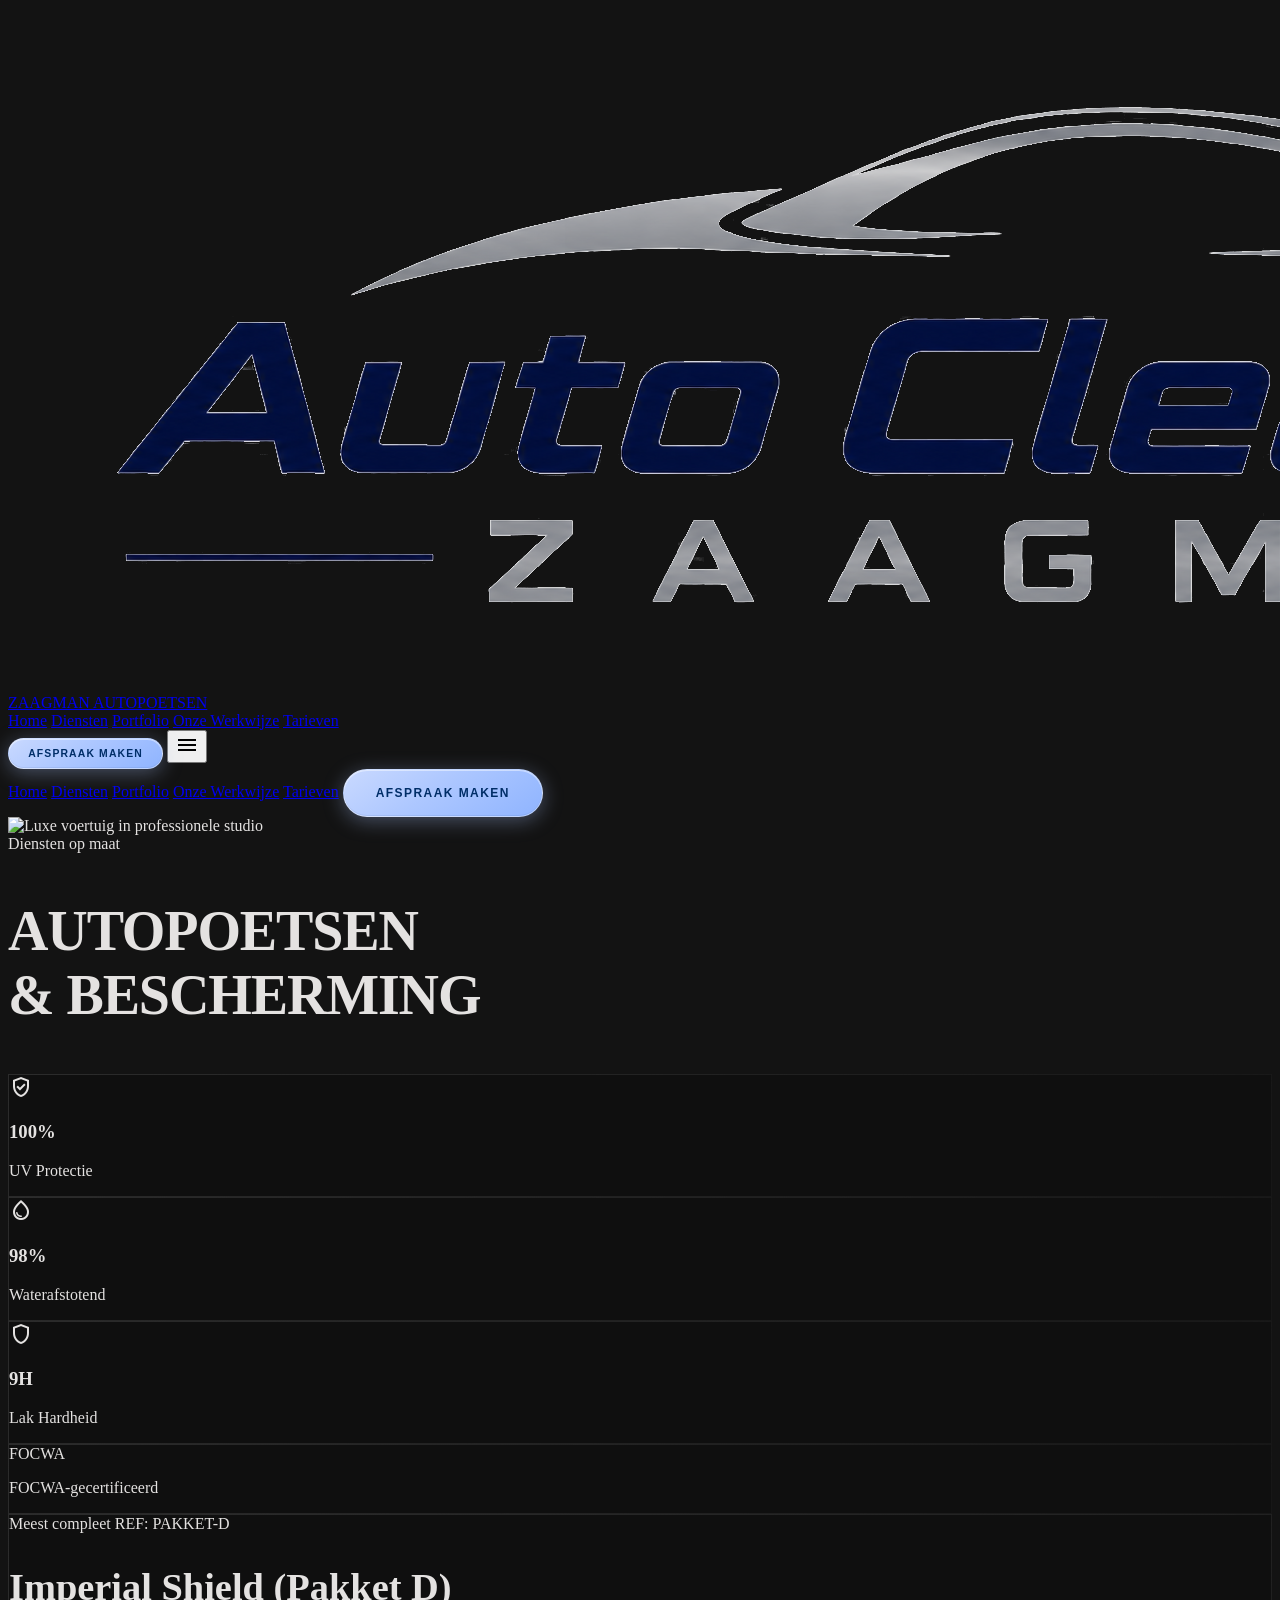
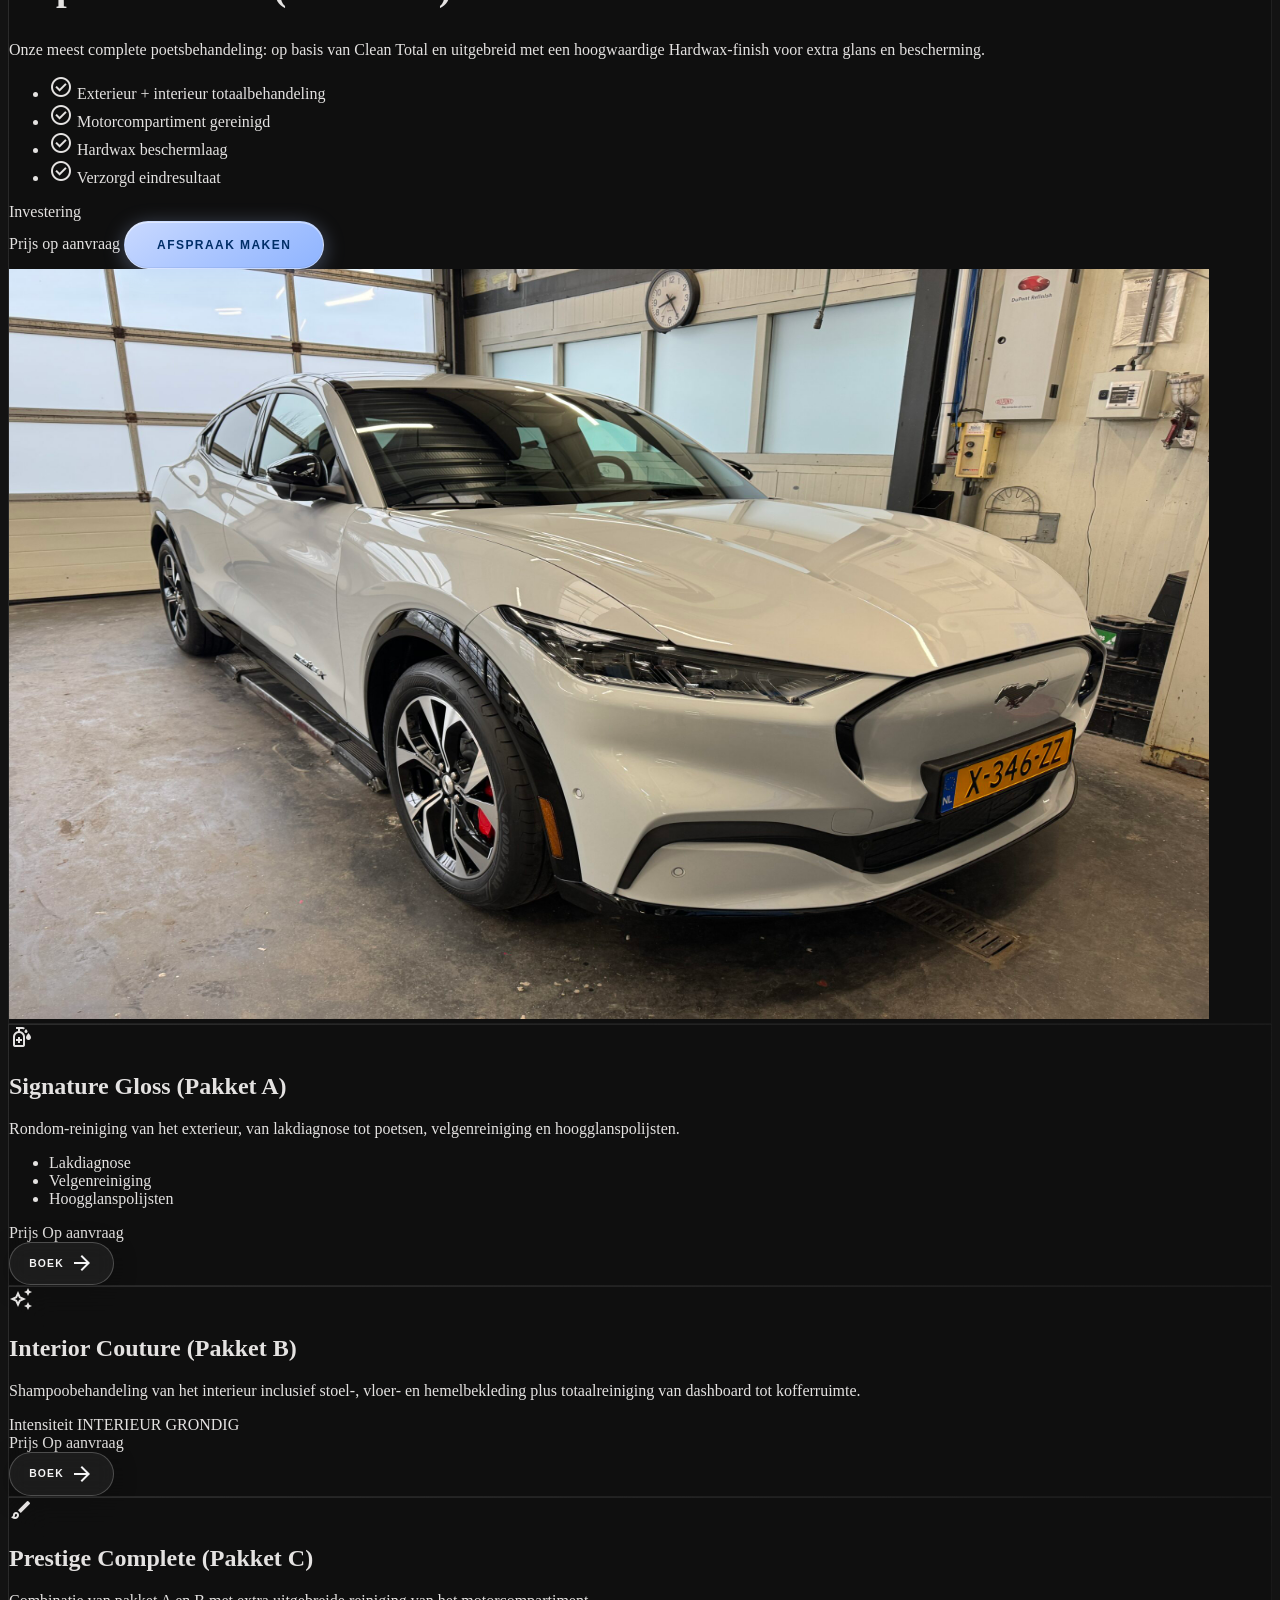
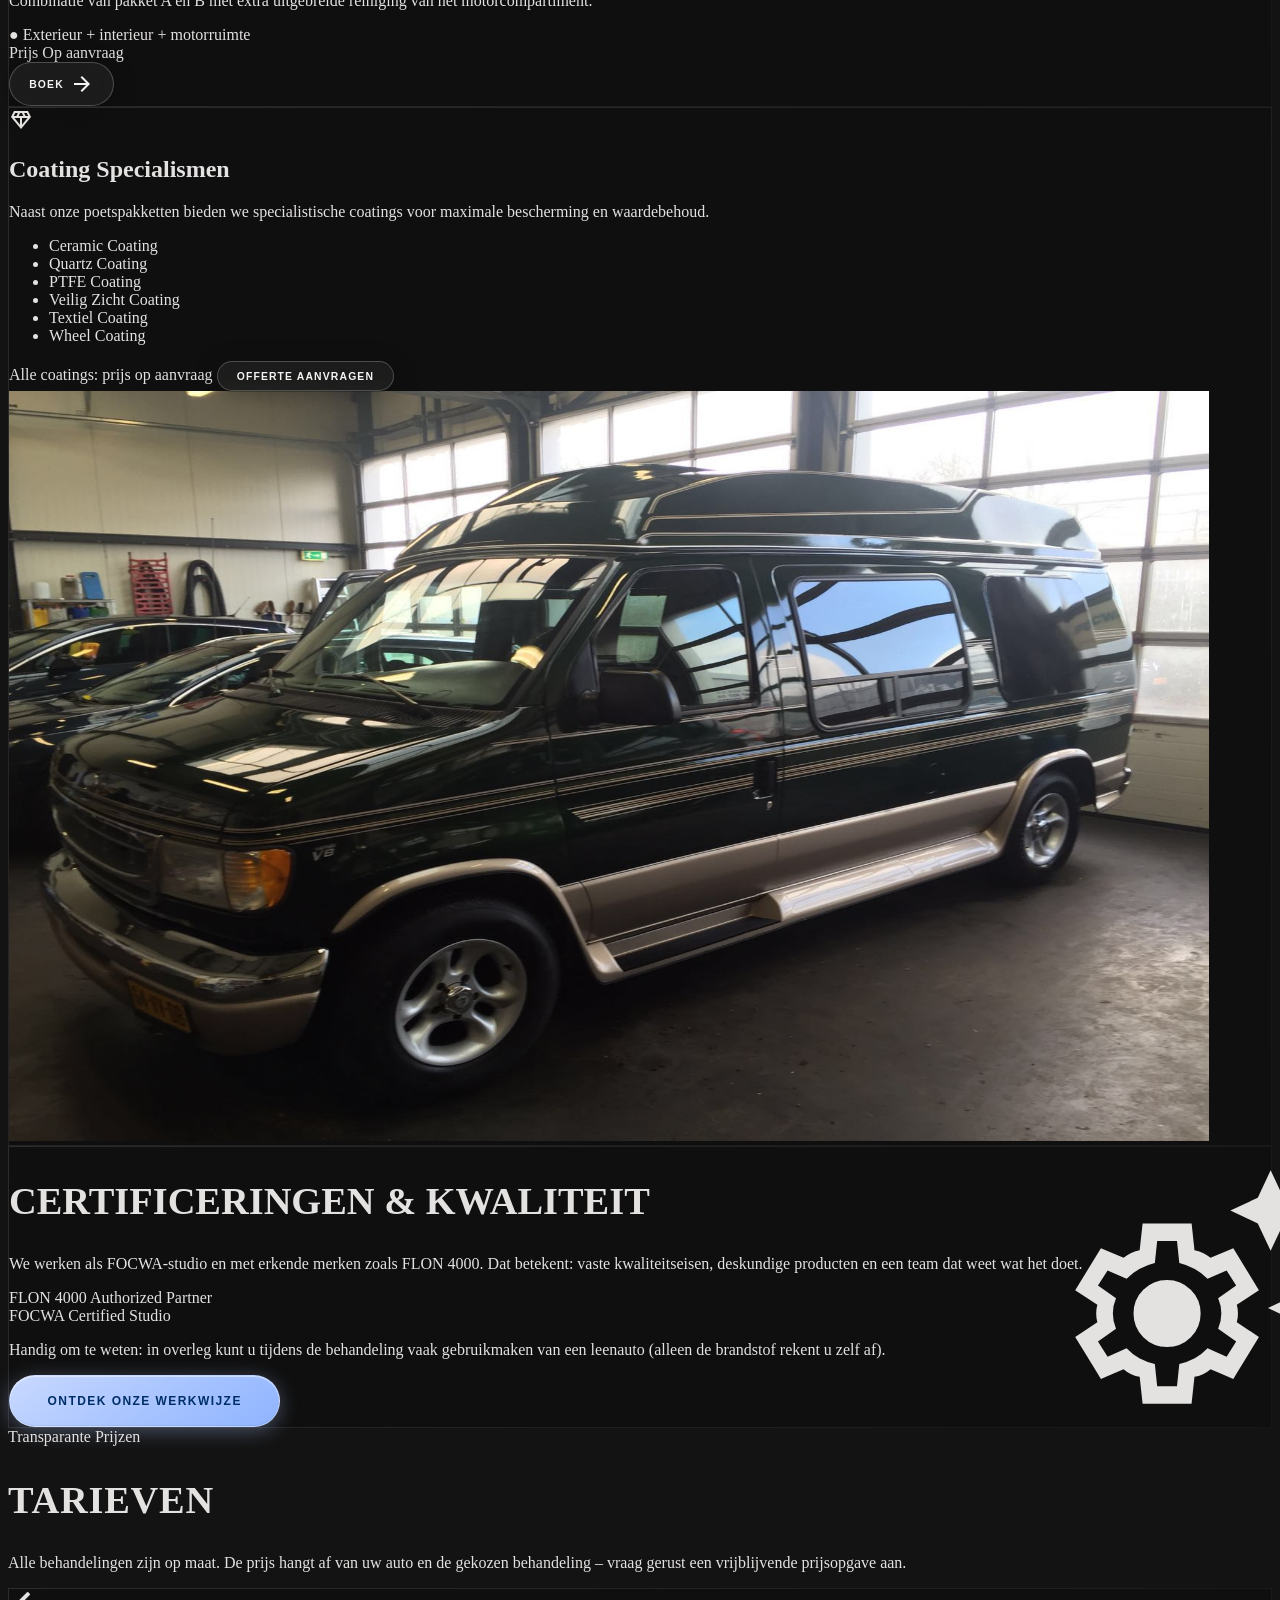
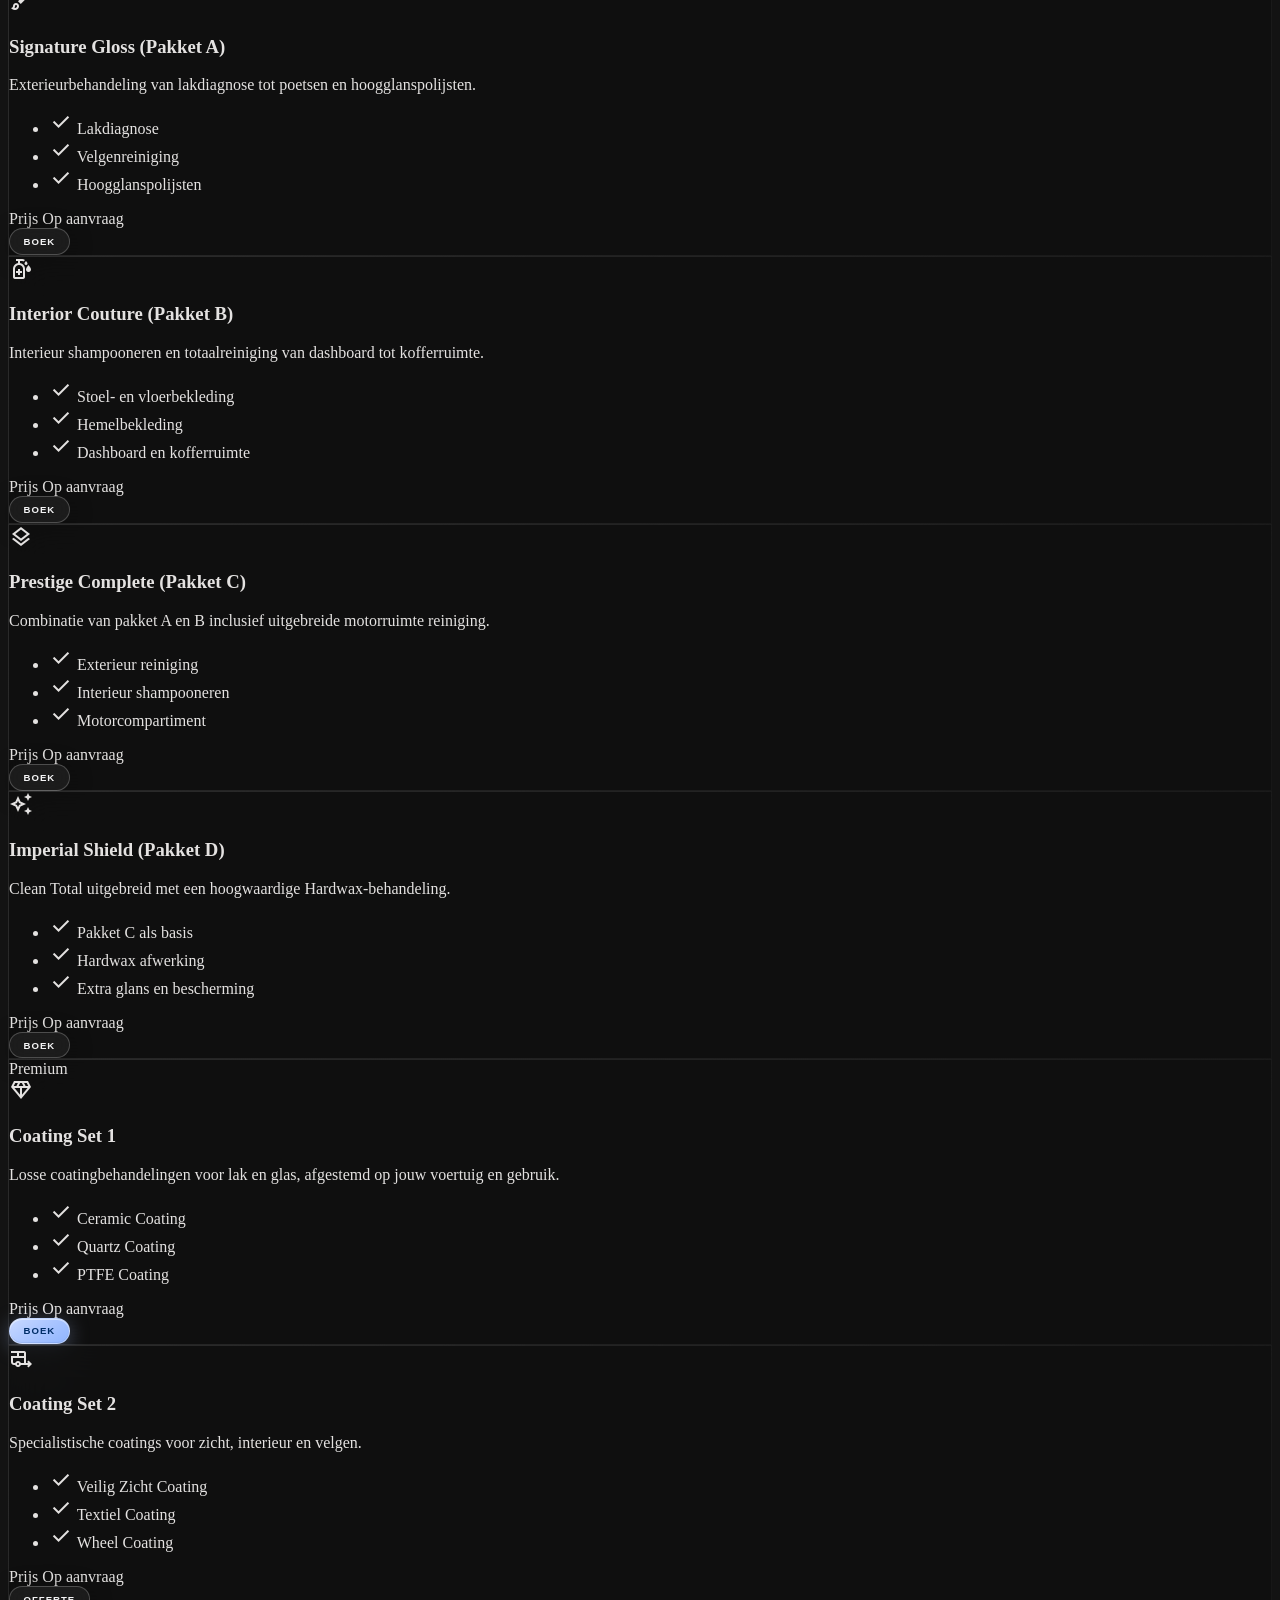
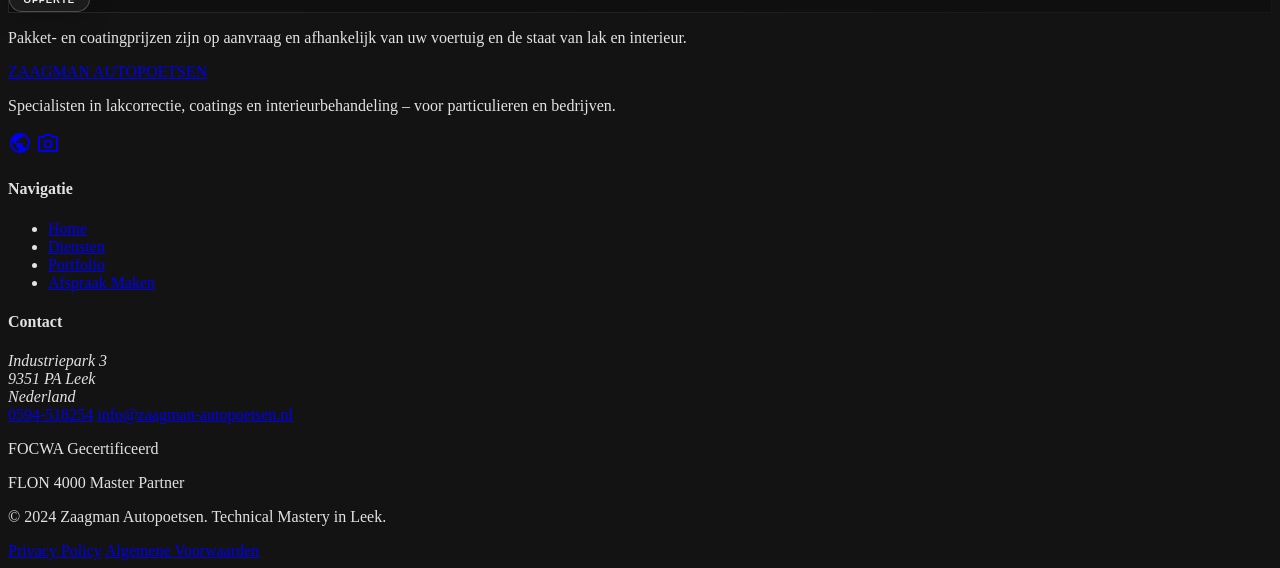
==== commit a54a4ea4: "Improve SEO, accessibility, and form robustness across core pages. This centralizes review content, " ====
--- a/diensten.html
+++ b/diensten.html
@@ -5,6 +5,13 @@
   <meta name="viewport" content="width=device-width, initial-scale=1.0">
   <title>Diensten | Zaagman Autopoetsen</title>
   <meta name="description" content="Keramische coatings, dieptereiniging, spotrepair en meer. Professionele autoverzorging door Zaagman Autopoetsen in Leek – FOCWA gecertificeerd.">
+  <link rel="canonical" href="https://kevkejuh-wq.github.io/Zaagman-Autopoetsen/diensten.html">
+  <meta property="og:type" content="website">
+  <meta property="og:title" content="Diensten | Zaagman Autopoetsen">
+  <meta property="og:description" content="Bekijk alle poetspakketten, coatings en maatwerk behandelingen van Zaagman Autopoetsen.">
+  <meta property="og:url" content="https://kevkejuh-wq.github.io/Zaagman-Autopoetsen/diensten.html">
+  <meta property="og:image" content="https://kevkejuh-wq.github.io/Zaagman-Autopoetsen/images/portfolio/caravan-01.jpg">
+  <meta name="twitter:card" content="summary_large_image">
   <script src="https://cdn.tailwindcss.com?plugins=forms,container-queries"></script>
   <link href="https://fonts.googleapis.com/css2?family=Inter:wght@400;500;600&family=Space+Grotesk:wght@400;500;600;700;900&display=swap" rel="stylesheet">
   <link href="https://fonts.googleapis.com/css2?family=Material+Symbols+Outlined:wght,FILL@100..700,0..1&display=swap" rel="stylesheet">
@@ -61,7 +68,7 @@
     </div>
     <div class="flex items-center gap-3">
       <a href="reserveren.html" class="hidden md:inline-flex btn-hero btn-hero-primary btn-hero-sm">Afspraak maken</a>
-      <button id="mobile-menu-btn" class="md:hidden text-zinc-100 p-2" aria-label="Menu">
+      <button id="mobile-menu-btn" class="md:hidden text-zinc-100 p-2" aria-label="Menu" aria-controls="mobile-menu" aria-expanded="false">
         <span class="material-symbols-outlined text-2xl">menu</span>
       </button>
     </div>
@@ -139,7 +146,7 @@
             <span class="font-['Space_Grotesk'] text-xs text-zinc-500 block mb-1 uppercase tracking-widest">Investering</span>
             <div class="flex items-center gap-6">
               <span class="font-['Space_Grotesk'] font-black text-3xl text-white">Prijs op aanvraag</span>
-              <a href="reserveren.html" class="btn-hero btn-hero-primary">Boek nu</a>
+              <a href="reserveren.html" class="btn-hero btn-hero-primary">Afspraak maken</a>
             </div>
           </div>
         </div>
@@ -243,7 +250,7 @@
         </div>
         <div class="md:w-1/3 h-48 rounded-lg overflow-hidden border border-white/10">
           <img src="images/portfolio/caravan-01.jpg"
-               alt="Caravan in professionele hal" class="w-full h-full object-cover grayscale hover:grayscale-0 transition-all duration-500">
+               alt="Caravan in professionele hal" class="w-full h-full object-cover grayscale hover:grayscale-0 transition-all duration-500" loading="lazy" decoding="async" width="1200" height="750">
         </div>
       </div>
     </div>
